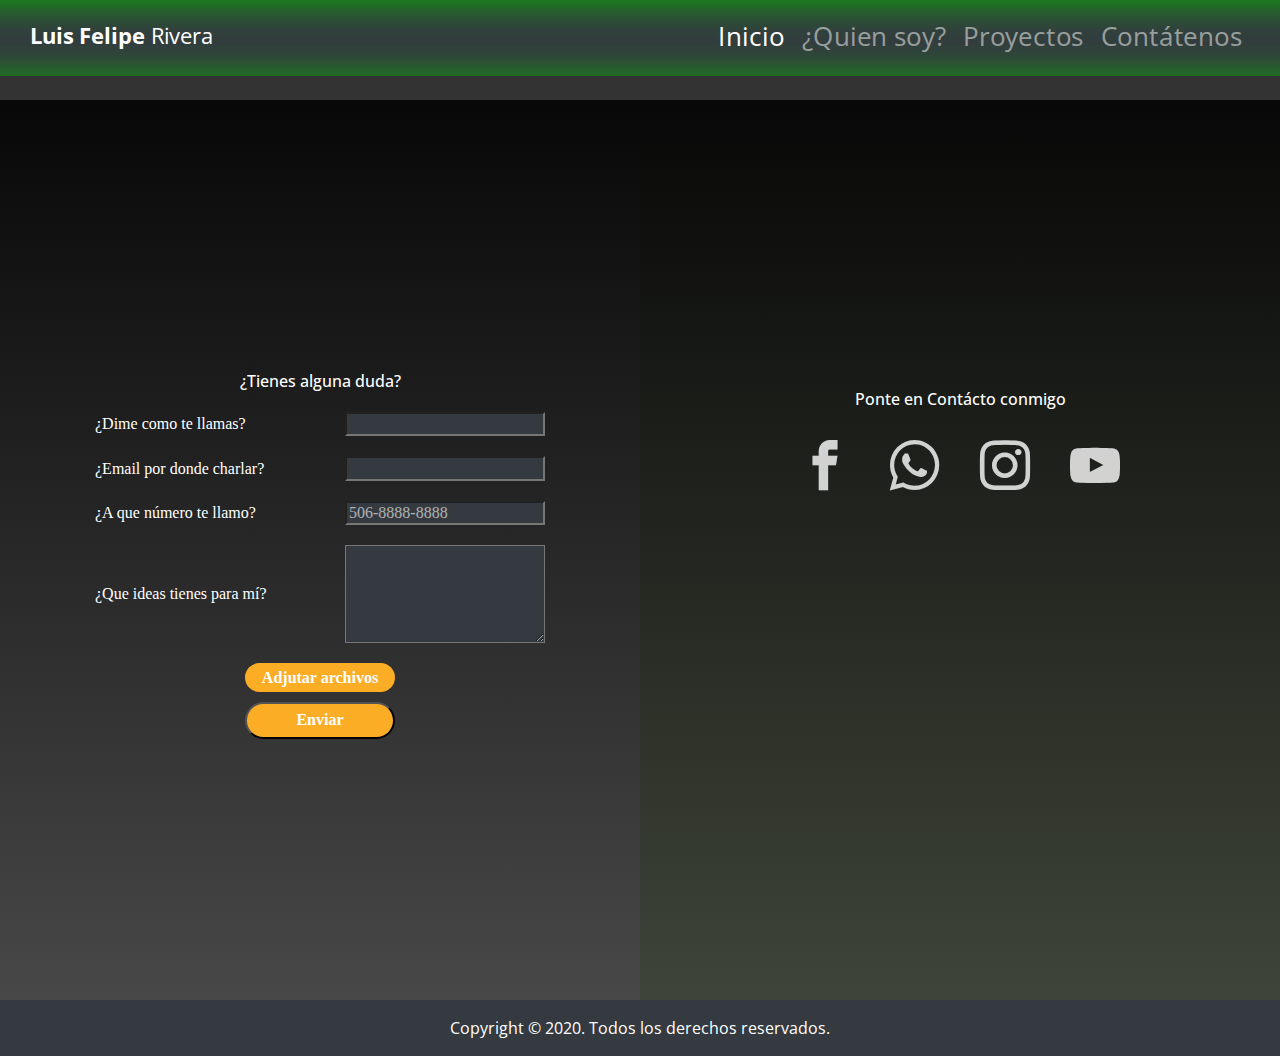
==== Proyecto web/html/contactenos.html @ fc5ce4c3 "commit despues de reset hard por archivos de video agregados - actualizacion de codigo hasta actuali" ====
<!Doctype html>
<html lang="es">

<head>
  <!-- Required meta tags -->
  <meta charset="utf-8">
  <meta name="viewport" content="width=device-width, initial-scale=1, shrink-to-fit=no">
  <link rel="shortcut icon" type="image/x-icon" href="../images/favicon.ico">
  <!-- FUENTES DE GOOGLE FONT -->
  <link href="https://fonts.googleapis.com/css?family=Open+Sans:400,400i,700,700i" rel="stylesheet">
  <!-- ARCHIVOS CSS BOOTSTRAP 4 -->
  <link type="text/css" rel="stylesheet" href="../css/bootstrap.css">

  <!-- ARCHIVOS CSS PERSONALIZADOS -->
  <link type="text/css" rel="stylesheet" href="../css/estilos.css">
  <link type="text/css" rel="stylesheet" href="../css/animate.css">

  <!-- revisar -->
  <link href="https://fonts.googleapis.com/css?family=Source+Sans+Pro:400,700" rel="stylesheet">
  <link href="https://fonts.googleapis.com/css?family=Open+Sans:400,400i,700,700i" rel="stylesheet">
 


  <meta content="IE=edge" http-equiv="X-UA-Compatible">
  <link href="../css/normalize.css" rel="stylesheet" type="text/css">
  <link href="../css/contactanos.css" rel="stylesheet" type="text/css">
  <link rel="stylesheet" href="../css/ico/style.css">
  <!-- revisar -->



  <title>Blog personal de Felipe Rivera</title>



</head>

<body>

  <!-- SECCION NAVEGACIÓN-->
  <nav  id="menu" class="navbar navbar-dark bg-dark navbar-expand-md fixed-top">
    <div class="container">
      <a href="../index.html" class="navbar-brand">
        <strong>Luis Felipe </strong>Rivera
      </a>

      <button type="button" class="navbar-toggler" data-toggle="collapse" data-target="#menu-principal"
        aria-controls="menu-principal" aria-expanded="false" aria-label="Desplegar menú de navegación">
        <span class="navbar-toggler-icon"></span>
      </button>

      <div class="collapse navbar-collapse" id="menu-principal">
        <ul class="navbar-nav ml-auto">
          <li class="nav-item"><a href="../index.html" class="nav-link active">Inicio</a></li>
          <li class="nav-item"><a href="quiensoy.html" class="nav-link">¿Quien soy?</a></li>
          <li class="nav-item"><a href="proyectos.html" class="nav-link">Proyectos</a></li>
          <li class="nav-item"><a href="contactenos.html" class="nav-link">Contátenos</a></li>
        </ul>
      </div>
    </div>
  </nav>


<div class="clearFix"></div>

  <section class="xop-container">
    <div class="xop-left">
      <article>
        <h1>¿Tienes alguna duda?</h1>

        <form action="" id="formContacto">
          <div>
            <label for="">¿Dime como te llamas?</label>
            <input type="text" name="" id="">

          </div>

          <div>
            <label for="mail">¿Email por donde charlar?</label>
            <input type="email" name="mail" id="mail">
          </div>

          <div>
            <label for="tel">¿A que número te llamo?</label>
            <input type="tel" id="phone" name="phone" placeholder="506-8888-8888" pattern="[0-9]{3}-[0-9]{4}-[0-9]{4}"
              required>

          </div>

          <div>
            <label for="">¿Que ideas tienes para mí?</label>
            <textarea name="" id="" cols="30" rows="5"></textarea>

          </div>

          <div>
            <input class="inputfile xop-button" type="file" id="file">
            <label for="file">Adjutar archivos</label>
          </div>

          <input class="xop-button" type="submit" name="btnFormContacto" id="btnFormContacto" value="Enviar">
        </form>

      </article>
    </div>
    <div class="xop-right">
      <article>
        <h1>Ponte en Contácto conmigo</h1>

        <div id="socialIconGroup">
          <div>
            <!-- <a href="##"> -->
            <i class="icon-facebook"></i>
            <!-- </a> -->

          </div>
          <div>
            <i class="icon-whatsapp"></i>

          </div>
          <div>
            <i class="icon-instagram"></i>

          </div>
          <div>
            <i class="icon-youtube"></i>

          </div>
        </div>
        <!-- <a class="xop-button">Explore</a> -->
      </article>

      <article id="ubicacion">
        <iframe
          src="https://www.google.com/maps/embed?pb=!1m18!1m12!1m3!1d7860.615528368769!2d-83.99261812558733!3d9.908305090490378!2m3!1f0!2f0!3f0!3m2!1i1024!2i768!4f13.1!3m3!1m2!1s0x8fa0e110d8b75f23%3A0x2ad7053664ac63e!2sCartago%20Province%2C%20Tres%20Rios!5e0!3m2!1sen!2scr!4v1586363969389!5m2!1sen!2scr"
          frameborder="0" style="border:0;" allowfullscreen="" aria-hidden="false" tabindex="0"></iframe>
      </article>
    </div>
  </section>



  <!-- SECCION PIE DE PÁGINA -->
  <footer class="pie-de-pagina text-center bg-dark text-white">
    <div class="container">
      <p class="m-0 py-3">Copyright © 2020. Todos los derechos reservados. </p>
    </div>
  </footer>







  <!-- ARCHIVOS BOOTSTRAP JAVASCRIPT -->
  <script src="../js/jquery-3.3.1.min.js"></script>
  <script src="../js/popper.min.js"></script>
  <script src="../js/bootstrap.min.js"></script>

  <!-- animaciones y waypoints  -->
  <script src="../js/animations.js"></script>
  <script src="../js/jquery.waypoints.js"></script>
</body>

</html>
---- Proyecto web/css/estilos.css ----
@charset "UTF-8";

/*----------------------------------------
SOBREESCRIBIENDO  LOS ESTILOS DE BOOTSTRAP
------------------------------------------*/
.bg-primary {
  background-color: #ff401c !important;
}

.text-primary {
  color: #ff401c !important;
}

.btn-primary {
  background-color: #ff401c !important;
  border-color: #b51d00 !important;
}

.btn-primary:hover,
.btn-primary:focus {
  background-color: #e82500 !important;
}

.btn-primary:active {
  background-color: #b51d00 !important;
  border-color: #821500 !important;
}

.btn-primary:focus {
  -webkit-box-shadow: 0 0 0 0.2rem rgba(255, 64, 28, 0.5) !important;
  box-shadow: 0 0 0 0.2rem rgba(255, 64, 28, 0.5) !important;
}

/*--------------------------
ESTILOS DEL DISEÑO
---------------------------*/
html {
  font-size: 13px;
}

body {
  color: #44484a;
  font-family: 'Open Sans', sans-serif;
}

.card:hover {
  -webkit-box-shadow: 0 0 10px #0c0c0c3b;
  box-shadow: 0 0 10px #0c0c0c3b;
}

/*------------------------
SHOW DE LOS MEDIAS QUERIES
------------------------*/
@media (min-width: 768px) {
  html {
    font-size: 16px;
  }
}

/*# sourceMappingURL=estilos.css.map */

/* **************************CODIGO PROPIO******************************* */

.clearFix {
  float: none;
  clear: both;

}

/* Quien Soy */
.quien-soy {}

/* Posicion de Caja de Quien soy */
.margTop {
  margin-top: 150px;
}

/* Fin Quienes Soy */

/* CARRUSEL*/

.content-all {

  width: 220px;
  margin: 450px auto 20px auto;
  perspective: 1000px;
  position: relative;
  margin-top: 75px;
}

.content-carrousel {
  width: 100%;
  position: absolute;
  animation: rotar 25s infinite linear;
  transform-style: preserve-3d;
}

.content-carrousel:hover {
  /* animation-play-state: paused; */
  cursor: pointer;
  box-shadow: 0px 0px 0px #06b800;
  ;

}


.content-carrousel figure {
  width: 100%;
  height: 128px;
  overflow: hidden;
  position: absolute;

  box-shadow: 0px 0px 20px 8px gray;
  transition: all 300ms;
}

.content-carrousel figure:hover {
  box-shadow: 0px 0px 0px #06b800;
  ;
  transition: all 1000ms;
}



.content-carrousel img {
  width: 100%;
}


.content-carrousel figure:nth-child(1) {
  transform: rotateY(0deg) translateZ(300px);
}

.content-carrousel figure:nth-child(2) {
  transform: rotateY(40deg) translateZ(300px);
}

.content-carrousel figure:nth-child(3) {
  transform: rotateY(80deg) translateZ(300px);
}

.content-carrousel figure:nth-child(4) {
  transform: rotateY(120deg) translateZ(300px);
}

.content-carrousel figure:nth-child(5) {
  transform: rotateY(160deg) translateZ(300px);
}

.content-carrousel figure:nth-child(6) {
  transform: rotateY(200deg) translateZ(300px);
}

.content-carrousel figure:nth-child(7) {
  transform: rotateY(240deg) translateZ(300px);
}

.content-carrousel figure:nth-child(8) {
  transform: rotateY(280deg) translateZ(300px);
}

.content-carrousel figure:nth-child(9) {
  transform: rotateY(320deg) translateZ(300px);
}

.content-carrousel figure:nth-child(10) {
  transform: rotateY(360deg) translateZ(300px);
}

@keyframes rotar {
  from {
    transform: rotateY(0deg);
  }

  to {
    transform: rotateY(-360deg);

  }
}


/* FIN CARRUSEL*/

/* codigo */


/* posicion de titulo de la seccion de quien soy */
#tituloPrincipal {
  margin-top: -25px;
}

/* Fin codigo */

/* posicion de imagen de la seccion de quien soy */
#dev-img-index {
  margin-top: -100px;
}


/* FIN - CARRUSEL*/

/* Proyectos   */

/* ancho para cada proyecto y opacidad 0 para que js lo cambie a 1 cuando se muestre la animacion */
.boxProyect {

  width: 20%;
  margin: 15px auto;

  opacity: 0;

}

/*Fin proyectos */


/* Menu */
#menu {
  transition: all 0.39s linear !important;
}

#menu:hover {
  /* transform: scale(1.5) !important; */

  transform: scale(1.1) !important;
  font-size: 24px;
  padding-top: 10px;
  padding-bottom: 10px;
  /* margin: 0px auto; */


  -moz-box-shadow: inset 3px 4px 37px #06b800;
  -webkit-box-shadow: inset 3px 4px 37px #06b800;
  box-shadow: inset 3px 4px 37px #06b800;

}

/* Fin menu */


/* estilos color */
.bg-main {
  /* background-color: dodgerblue; */
  background-color: rgb(78, 78, 78);
  box-shadow: inset 3px 4px 37px #bebebe;
}

/* botones */
.btn-main {
  background-color: #44484a;
  border-color: darken(#44484a, 20%) !important;
}

.btn-main:hover,
.btn-main:focus {
  background-color: darken(#949494, 10%) !important;
}

.btn-main:active {
  background-color: darken(#44484a, 20%) !important;
  border-color: darken(#44484a, 30%) !important;
}

.btn-main:focus {
  box-shadow: 0 0 0 0.2rem rgba(#44484a, .5) !important;
}

a.btn-main {
  color: white !important;
  display: inline-block;
  font-weight: 400;
  text-align: center;
  white-space: nowrap;
  vertical-align: middle;
  -webkit-user-select: none;
  -moz-user-select: none;
  -ms-user-select: none;
  user-select: none;
  border: 1px solid transparent;
  padding: .375rem .75rem;
  font-size: 1rem;
  line-height: 1.5;
  border-radius: .25rem;
  transition: color .35s ease-in-out, background-color .15s ease-in-out, border-color .15s ease-in-out, box-shadow .15s ease-in-out
}

a.btn-main:hover {
  transform: scale(1.1);
  transition: all 0.3s linear;
  text-decoration: none;
  box-shadow: inset 0px 0px 10px #06b800;


}

/* Fin botones */

/* estilos color */
---- Proyecto web/css/contactanos.css ----
html, body, section {
    height: 100%;
}
/* codigo prop  */
body {
    color: #fff;
    text-align: center;
    background-color: rgba(0, 0, 0, 0.8);

}

.xop-container {
    margin-top: 100px;
    display: flex;
}

.xop-container article{
    
    align-items: flex-start;
}

/* con codigo propio - correccion*/
.xop-container div, #formContacto {
    display: flex;
    flex-direction: column;
    justify-content: center;


    align-items: center;
}

/* codigo priopop */
#formContacto div{
    display: flex;
    flex-direction: row;
}

.xop-left {
    background: linear-gradient(rgba(0,0,0,0.85), rgba(255,255,255,0.10)),
        url(../images/city.jpg);
    background-size: cover;
    background-position: center;
    flex: 1;
    padding: 1rem;
    transition: all .2s ease-in-out;
}

.xop-right {
    background: linear-gradient(rgba(0,0,0,0.85), rgba(164,222,102, 0.10)),
        url(../images/country.jpg);
        background-size: cover;
        background-position: center;
    flex: 1;
    padding: 1rem;
    transition: all .2s ease-in-out;
}

/* codigo propio */
.xop-left:hover, .xop-right:hover {
    transform: scale(0.95);
    /* 30 144 255 */
    /* box-shadow: 0px 0px 80px dodgerblue; */
    /* box-shadow: 0px 0px 80px rgba(3, 4, 55); shadow*/
    box-shadow: 3px 4px 37px #06b800;
}

.xop-left h1 { 
    font-family:'open sans', 'sans-serif', cursive;
    font-size: 16px;
}

.xop-right h1 {
    font-family: 'open sans', 'sans-serif', cursive;
    font-size: 16px;
}

.xop-button {
    border-radius: 30px;
    color: #fff;
    background-color: #fcad26;
    padding: 1.5%;
    margin: 0 2%;
    text-align: center;
    text-decoration: none;
    font-weight: bold;
    display: inline-block;
    font-size: 16px;
    cursor: pointer;
    transition: all 0.3s;
    width: 150px;
}

.xop-button:hover {
    background: #fcc567;
    color: #fff;
}


/* CODIGO PROPIO */


#formContacto label, input, textarea{
    margin: 10px;
    font-family: 'Open-sans';
}

input, textarea, label{
    width: 350px;
    text-align: left;
    font-size: 16px;
}

input, textarea{
    width: 200px;
    text-align: left;
    margin-left: -110px;
    background-color: #343a40;
    color: white;
}

/* FIN CODIGO PROPIO */


#socialIconGroup{
    display: flex;
    justify-content: center;
    flex-direction: row;



}


#socialIconGroup  i{
    font-size: 50px;
    margin: 20px;
    color: rgba(255,255,255, 0.8);
    
    
    transition: all 0.3s linear;
    
    
}

#socialIconGroup i:hover{
    transform: scale(1.3);
    color: rgba(255,255,255, 1);
    border-radius: 400px;
    box-shadow: 0px 0px 30px dodgerblue;

    

}

#ubicacion iframe{
    margin-top: 25px;
    width: 190px;
    height: 180px;
    border-radius: 900px;
    /* box-shadow: 0px 0px 40px green; */

    transition: all 0.3s linear;
}

#ubicacion iframe:hover{
    transform: scale(1.2);
    box-shadow: 0px 0px 40px dodgerblue;
   
    
}

input[type="file"]{
    width: 0.1px;
    height: 0.1px;
    opacity: 0;
    overflow: hidden;
    position: absolute;
    z-index: -1;
}

.inputfile + label {

    border-radius: 30px;
    color: #fff;
    background-color: #fcad26;
    padding: 1.5%;
    margin: 0 2%;
    text-align: center;
    text-decoration: none;
    font-weight: bold;
    display: inline-block;
    font-size: 16px;
    cursor: pointer;
    width: 150px;

    transition: all 1.3s;
}

.inputfile:focus + label,
.inputfile + label:hover {
    background-color: #fdcf8a;


}

::placeholder{
    color: rgb(255, 255, 255);
    opacity: 0.6;
}

input:focus, textarea:focus{
    /* background-color: rgb(151, 203, 255); */
    background-color: #343a40;
    color: white;
    box-shadow: 0px 0px 40px dodgerblue;
    /* opacity: 0.4; */
}

/* FIN FORM */
---- Proyecto web/css/ico/style.css ----
@font-face {
  font-family: 'icomoon';
  src:  url('fonts/icomoon.eot?kddlhj');
  src:  url('fonts/icomoon.eot?kddlhj#iefix') format('embedded-opentype'),
    url('fonts/icomoon.ttf?kddlhj') format('truetype'),
    url('fonts/icomoon.woff?kddlhj') format('woff'),
    url('fonts/icomoon.svg?kddlhj#icomoon') format('svg');
  font-weight: normal;
  font-style: normal;
  font-display: block;
}

[class^="icon-"], [class*=" icon-"] {
  /* use !important to prevent issues with browser extensions that change fonts */
  font-family: 'icomoon' !important;
  speak: none;
  font-style: normal;
  font-weight: normal;
  font-variant: normal;
  text-transform: none;
  line-height: 1;

  /* Better Font Rendering =========== */
  -webkit-font-smoothing: antialiased;
  -moz-osx-font-smoothing: grayscale;
}

.icon-moneybag:before {
  content: "\eaeb";
}
.icon-dollar:before {
  content: "\eaec";
}
.icon-dollar1:before {
  content: "\eaed";
}
.icon-home:before {
  content: "\e900";
}
.icon-home2:before {
  content: "\e901";
}
.icon-home3:before {
  content: "\e902";
}
.icon-office:before {
  content: "\e903";
}
.icon-newspaper:before {
  content: "\e904";
}
.icon-pencil:before {
  content: "\e905";
}
.icon-pencil2:before {
  content: "\e906";
}
.icon-quill:before {
  content: "\e907";
}
.icon-pen:before {
  content: "\e908";
}
.icon-blog:before {
  content: "\e909";
}
.icon-eyedropper:before {
  content: "\e90a";
}
.icon-droplet:before {
  content: "\e90b";
}
.icon-paint-format:before {
  content: "\e90c";
}
.icon-image:before {
  content: "\e90d";
}
.icon-images:before {
  content: "\e90e";
}
.icon-camera:before {
  content: "\e90f";
}
.icon-headphones:before {
  content: "\e910";
}
.icon-music:before {
  content: "\e911";
}
.icon-play:before {
  content: "\e912";
}
.icon-film:before {
  content: "\e913";
}
.icon-video-camera:before {
  content: "\e914";
}
.icon-dice:before {
  content: "\e915";
}
.icon-pacman:before {
  content: "\e916";
}
.icon-spades:before {
  content: "\e917";
}
.icon-clubs:before {
  content: "\e918";
}
.icon-diamonds:before {
  content: "\e919";
}
.icon-bullhorn:before {
  content: "\e91a";
}
.icon-connection:before {
  content: "\e91b";
}
.icon-podcast:before {
  content: "\e91c";
}
.icon-feed:before {
  content: "\e91d";
}
.icon-mic:before {
  content: "\e91e";
}
.icon-book:before {
  content: "\e91f";
}
.icon-books:before {
  content: "\e920";
}
.icon-library:before {
  content: "\e921";
}
.icon-file-text:before {
  content: "\e922";
}
.icon-profile:before {
  content: "\e923";
}
.icon-file-empty:before {
  content: "\e924";
}
.icon-files-empty:before {
  content: "\e925";
}
.icon-file-text2:before {
  content: "\e926";
}
.icon-file-picture:before {
  content: "\e927";
}
.icon-file-music:before {
  content: "\e928";
}
.icon-file-play:before {
  content: "\e929";
}
.icon-file-video:before {
  content: "\e92a";
}
.icon-file-zip:before {
  content: "\e92b";
}
.icon-copy:before {
  content: "\e92c";
}
.icon-paste:before {
  content: "\e92d";
}
.icon-stack:before {
  content: "\e92e";
}
.icon-folder:before {
  content: "\e92f";
}
.icon-folder-open:before {
  content: "\e930";
}
.icon-folder-plus:before {
  content: "\e931";
}
.icon-folder-minus:before {
  content: "\e932";
}
.icon-folder-download:before {
  content: "\e933";
}
.icon-folder-upload:before {
  content: "\e934";
}
.icon-price-tag:before {
  content: "\e935";
}
.icon-price-tags:before {
  content: "\e936";
}
.icon-barcode:before {
  content: "\e937";
}
.icon-qrcode:before {
  content: "\e938";
}
.icon-ticket:before {
  content: "\e939";
}
.icon-cart:before {
  content: "\e93a";
}
.icon-coin-dollar:before {
  content: "\e93b";
}
.icon-coin-euro:before {
  content: "\e93c";
}
.icon-coin-pound:before {
  content: "\e93d";
}
.icon-coin-yen:before {
  content: "\e93e";
}
.icon-credit-card:before {
  content: "\e93f";
}
.icon-calculator:before {
  content: "\e940";
}
.icon-lifebuoy:before {
  content: "\e941";
}
.icon-phone:before {
  content: "\e942";
}
.icon-phone-hang-up:before {
  content: "\e943";
}
.icon-address-book:before {
  content: "\e944";
}
.icon-envelop:before {
  content: "\e945";
}
.icon-pushpin:before {
  content: "\e946";
}
.icon-location:before {
  content: "\e947";
}
.icon-location2:before {
  content: "\e948";
}
.icon-compass:before {
  content: "\e949";
}
.icon-compass2:before {
  content: "\e94a";
}
.icon-map:before {
  content: "\e94b";
}
.icon-map2:before {
  content: "\e94c";
}
.icon-history:before {
  content: "\e94d";
}
.icon-clock:before {
  content: "\e94e";
}
.icon-clock2:before {
  content: "\e94f";
}
.icon-alarm:before {
  content: "\e950";
}
.icon-bell:before {
  content: "\e951";
}
.icon-stopwatch:before {
  content: "\e952";
}
.icon-calendar:before {
  content: "\e953";
}
.icon-printer:before {
  content: "\e954";
}
.icon-keyboard:before {
  content: "\e955";
}
.icon-display:before {
  content: "\e956";
}
.icon-laptop:before {
  content: "\e957";
}
.icon-mobile:before {
  content: "\e958";
}
.icon-mobile2:before {
  content: "\e959";
}
.icon-tablet:before {
  content: "\e95a";
}
.icon-tv:before {
  content: "\e95b";
}
.icon-drawer:before {
  content: "\e95c";
}
.icon-drawer2:before {
  content: "\e95d";
}
.icon-box-add:before {
  content: "\e95e";
}
.icon-box-remove:before {
  content: "\e95f";
}
.icon-download:before {
  content: "\e960";
}
.icon-upload:before {
  content: "\e961";
}
.icon-floppy-disk:before {
  content: "\e962";
}
.icon-drive:before {
  content: "\e963";
}
.icon-database:before {
  content: "\e964";
}
.icon-undo:before {
  content: "\e965";
}
.icon-redo:before {
  content: "\e966";
}
.icon-undo2:before {
  content: "\e967";
}
.icon-redo2:before {
  content: "\e968";
}
.icon-forward:before {
  content: "\e969";
}
.icon-reply:before {
  content: "\e96a";
}
.icon-bubble:before {
  content: "\e96b";
}
.icon-bubbles:before {
  content: "\e96c";
}
.icon-bubbles2:before {
  content: "\e96d";
}
.icon-bubble2:before {
  content: "\e96e";
}
.icon-bubbles3:before {
  content: "\e96f";
}
.icon-bubbles4:before {
  content: "\e970";
}
.icon-user:before {
  content: "\e971";
}
.icon-users:before {
  content: "\e972";
}
.icon-user-plus:before {
  content: "\e973";
}
.icon-user-minus:before {
  content: "\e974";
}
.icon-user-check:before {
  content: "\e975";
}
.icon-user-tie:before {
  content: "\e976";
}
.icon-quotes-left:before {
  content: "\e977";
}
.icon-quotes-right:before {
  content: "\e978";
}
.icon-hour-glass:before {
  content: "\e979";
}
.icon-spinner:before {
  content: "\e97a";
}
.icon-spinner2:before {
  content: "\e97b";
}
.icon-spinner3:before {
  content: "\e97c";
}
.icon-spinner4:before {
  content: "\e97d";
}
.icon-spinner5:before {
  content: "\e97e";
}
.icon-spinner6:before {
  content: "\e97f";
}
.icon-spinner7:before {
  content: "\e980";
}
.icon-spinner8:before {
  content: "\e981";
}
.icon-spinner9:before {
  content: "\e982";
}
.icon-spinner10:before {
  content: "\e983";
}
.icon-spinner11:before {
  content: "\e984";
}
.icon-binoculars:before {
  content: "\e985";
}
.icon-search:before {
  content: "\e986";
}
.icon-zoom-in:before {
  content: "\e987";
}
.icon-zoom-out:before {
  content: "\e988";
}
.icon-enlarge:before {
  content: "\e989";
}
.icon-shrink:before {
  content: "\e98a";
}
.icon-enlarge2:before {
  content: "\e98b";
}
.icon-shrink2:before {
  content: "\e98c";
}
.icon-key:before {
  content: "\e98d";
}
.icon-key2:before {
  content: "\e98e";
}
.icon-lock:before {
  content: "\e98f";
}
.icon-unlocked:before {
  content: "\e990";
}
.icon-wrench:before {
  content: "\e991";
}
.icon-equalizer:before {
  content: "\e992";
}
.icon-equalizer2:before {
  content: "\e993";
}
.icon-cog:before {
  content: "\e994";
}
.icon-cogs:before {
  content: "\e995";
}
.icon-hammer:before {
  content: "\e996";
}
.icon-magic-wand:before {
  content: "\e997";
}
.icon-aid-kit:before {
  content: "\e998";
}
.icon-bug:before {
  content: "\e999";
}
.icon-pie-chart:before {
  content: "\e99a";
}
.icon-stats-dots:before {
  content: "\e99b";
}
.icon-stats-bars:before {
  content: "\e99c";
}
.icon-stats-bars2:before {
  content: "\e99d";
}
.icon-trophy:before {
  content: "\e99e";
}
.icon-gift:before {
  content: "\e99f";
}
.icon-glass:before {
  content: "\e9a0";
}
.icon-glass2:before {
  content: "\e9a1";
}
.icon-mug:before {
  content: "\e9a2";
}
.icon-spoon-knife:before {
  content: "\e9a3";
}
.icon-leaf:before {
  content: "\e9a4";
}
.icon-rocket:before {
  content: "\e9a5";
}
.icon-meter:before {
  content: "\e9a6";
}
.icon-meter2:before {
  content: "\e9a7";
}
.icon-hammer2:before {
  content: "\e9a8";
}
.icon-fire:before {
  content: "\e9a9";
}
.icon-lab:before {
  content: "\e9aa";
}
.icon-magnet:before {
  content: "\e9ab";
}
.icon-bin:before {
  content: "\e9ac";
}
.icon-bin2:before {
  content: "\e9ad";
}
.icon-briefcase:before {
  content: "\e9ae";
}
.icon-airplane:before {
  content: "\e9af";
}
.icon-truck:before {
  content: "\e9b0";
}
.icon-road:before {
  content: "\e9b1";
}
.icon-accessibility:before {
  content: "\e9b2";
}
.icon-target:before {
  content: "\e9b3";
}
.icon-shield:before {
  content: "\e9b4";
}
.icon-power:before {
  content: "\e9b5";
}
.icon-switch:before {
  content: "\e9b6";
}
.icon-power-cord:before {
  content: "\e9b7";
}
.icon-clipboard:before {
  content: "\e9b8";
}
.icon-list-numbered:before {
  content: "\e9b9";
}
.icon-list:before {
  content: "\e9ba";
}
.icon-list2:before {
  content: "\e9bb";
}
.icon-tree:before {
  content: "\e9bc";
}
.icon-menu:before {
  content: "\e9bd";
}
.icon-menu2:before {
  content: "\e9be";
}
.icon-menu3:before {
  content: "\e9bf";
}
.icon-menu4:before {
  content: "\e9c0";
}
.icon-cloud:before {
  content: "\e9c1";
}
.icon-cloud-download:before {
  content: "\e9c2";
}
.icon-cloud-upload:before {
  content: "\e9c3";
}
.icon-cloud-check:before {
  content: "\e9c4";
}
.icon-download2:before {
  content: "\e9c5";
}
.icon-upload2:before {
  content: "\e9c6";
}
.icon-download3:before {
  content: "\e9c7";
}
.icon-upload3:before {
  content: "\e9c8";
}
.icon-sphere:before {
  content: "\e9c9";
}
.icon-earth:before {
  content: "\e9ca";
}
.icon-link:before {
  content: "\e9cb";
}
.icon-flag:before {
  content: "\e9cc";
}
.icon-attachment:before {
  content: "\e9cd";
}
.icon-eye:before {
  content: "\e9ce";
}
.icon-eye-plus:before {
  content: "\e9cf";
}
.icon-eye-minus:before {
  content: "\e9d0";
}
.icon-eye-blocked:before {
  content: "\e9d1";
}
.icon-bookmark:before {
  content: "\e9d2";
}
.icon-bookmarks:before {
  content: "\e9d3";
}
.icon-sun:before {
  content: "\e9d4";
}
.icon-contrast:before {
  content: "\e9d5";
}
.icon-brightness-contrast:before {
  content: "\e9d6";
}
.icon-star-empty:before {
  content: "\e9d7";
}
.icon-star-half:before {
  content: "\e9d8";
}
.icon-star-full:before {
  content: "\e9d9";
}
.icon-heart:before {
  content: "\e9da";
}
.icon-heart-broken:before {
  content: "\e9db";
}
.icon-man:before {
  content: "\e9dc";
}
.icon-woman:before {
  content: "\e9dd";
}
.icon-man-woman:before {
  content: "\e9de";
}
.icon-happy:before {
  content: "\e9df";
}
.icon-happy2:before {
  content: "\e9e0";
}
.icon-smile:before {
  content: "\e9e1";
}
.icon-smile2:before {
  content: "\e9e2";
}
.icon-tongue:before {
  content: "\e9e3";
}
.icon-tongue2:before {
  content: "\e9e4";
}
.icon-sad:before {
  content: "\e9e5";
}
.icon-sad2:before {
  content: "\e9e6";
}
.icon-wink:before {
  content: "\e9e7";
}
.icon-wink2:before {
  content: "\e9e8";
}
.icon-grin:before {
  content: "\e9e9";
}
.icon-grin2:before {
  content: "\e9ea";
}
.icon-cool:before {
  content: "\e9eb";
}
.icon-cool2:before {
  content: "\e9ec";
}
.icon-angry:before {
  content: "\e9ed";
}
.icon-angry2:before {
  content: "\e9ee";
}
.icon-evil:before {
  content: "\e9ef";
}
.icon-evil2:before {
  content: "\e9f0";
}
.icon-shocked:before {
  content: "\e9f1";
}
.icon-shocked2:before {
  content: "\e9f2";
}
.icon-baffled:before {
  content: "\e9f3";
}
.icon-baffled2:before {
  content: "\e9f4";
}
.icon-confused:before {
  content: "\e9f5";
}
.icon-confused2:before {
  content: "\e9f6";
}
.icon-neutral:before {
  content: "\e9f7";
}
.icon-neutral2:before {
  content: "\e9f8";
}
.icon-hipster:before {
  content: "\e9f9";
}
.icon-hipster2:before {
  content: "\e9fa";
}
.icon-wondering:before {
  content: "\e9fb";
}
.icon-wondering2:before {
  content: "\e9fc";
}
.icon-sleepy:before {
  content: "\e9fd";
}
.icon-sleepy2:before {
  content: "\e9fe";
}
.icon-frustrated:before {
  content: "\e9ff";
}
.icon-frustrated2:before {
  content: "\ea00";
}
.icon-crying:before {
  content: "\ea01";
}
.icon-crying2:before {
  content: "\ea02";
}
.icon-point-up:before {
  content: "\ea03";
}
.icon-point-right:before {
  content: "\ea04";
}
.icon-point-down:before {
  content: "\ea05";
}
.icon-point-left:before {
  content: "\ea06";
}
.icon-warning:before {
  content: "\ea07";
}
.icon-notification:before {
  content: "\ea08";
}
.icon-question:before {
  content: "\ea09";
}
.icon-plus:before {
  content: "\ea0a";
}
.icon-minus:before {
  content: "\ea0b";
}
.icon-info:before {
  content: "\ea0c";
}
.icon-cancel-circle:before {
  content: "\ea0d";
}
.icon-blocked:before {
  content: "\ea0e";
}
.icon-cross:before {
  content: "\ea0f";
}
.icon-checkmark:before {
  content: "\ea10";
}
.icon-checkmark2:before {
  content: "\ea11";
}
.icon-spell-check:before {
  content: "\ea12";
}
.icon-enter:before {
  content: "\ea13";
}
.icon-exit:before {
  content: "\ea14";
}
.icon-play2:before {
  content: "\ea15";
}
.icon-pause:before {
  content: "\ea16";
}
.icon-stop:before {
  content: "\ea17";
}
.icon-previous:before {
  content: "\ea18";
}
.icon-next:before {
  content: "\ea19";
}
.icon-backward:before {
  content: "\ea1a";
}
.icon-forward2:before {
  content: "\ea1b";
}
.icon-play3:before {
  content: "\ea1c";
}
.icon-pause2:before {
  content: "\ea1d";
}
.icon-stop2:before {
  content: "\ea1e";
}
.icon-backward2:before {
  content: "\ea1f";
}
.icon-forward3:before {
  content: "\ea20";
}
.icon-first:before {
  content: "\ea21";
}
.icon-last:before {
  content: "\ea22";
}
.icon-previous2:before {
  content: "\ea23";
}
.icon-next2:before {
  content: "\ea24";
}
.icon-eject:before {
  content: "\ea25";
}
.icon-volume-high:before {
  content: "\ea26";
}
.icon-volume-medium:before {
  content: "\ea27";
}
.icon-volume-low:before {
  content: "\ea28";
}
.icon-volume-mute:before {
  content: "\ea29";
}
.icon-volume-mute2:before {
  content: "\ea2a";
}
.icon-volume-increase:before {
  content: "\ea2b";
}
.icon-volume-decrease:before {
  content: "\ea2c";
}
.icon-loop:before {
  content: "\ea2d";
}
.icon-loop2:before {
  content: "\ea2e";
}
.icon-infinite:before {
  content: "\ea2f";
}
.icon-shuffle:before {
  content: "\ea30";
}
.icon-arrow-up-left:before {
  content: "\ea31";
}
.icon-arrow-up:before {
  content: "\ea32";
}
.icon-arrow-up-right:before {
  content: "\ea33";
}
.icon-arrow-right:before {
  content: "\ea34";
}
.icon-arrow-down-right:before {
  content: "\ea35";
}
.icon-arrow-down:before {
  content: "\ea36";
}
.icon-arrow-down-left:before {
  content: "\ea37";
}
.icon-arrow-left:before {
  content: "\ea38";
}
.icon-arrow-up-left2:before {
  content: "\ea39";
}
.icon-arrow-up2:before {
  content: "\ea3a";
}
.icon-arrow-up-right2:before {
  content: "\ea3b";
}
.icon-arrow-right2:before {
  content: "\ea3c";
}
.icon-arrow-down-right2:before {
  content: "\ea3d";
}
.icon-arrow-down2:before {
  content: "\ea3e";
}
.icon-arrow-down-left2:before {
  content: "\ea3f";
}
.icon-arrow-left2:before {
  content: "\ea40";
}
.icon-circle-up:before {
  content: "\ea41";
}
.icon-circle-right:before {
  content: "\ea42";
}
.icon-circle-down:before {
  content: "\ea43";
}
.icon-circle-left:before {
  content: "\ea44";
}
.icon-tab:before {
  content: "\ea45";
}
.icon-move-up:before {
  content: "\ea46";
}
.icon-move-down:before {
  content: "\ea47";
}
.icon-sort-alpha-asc:before {
  content: "\ea48";
}
.icon-sort-alpha-desc:before {
  content: "\ea49";
}
.icon-sort-numeric-asc:before {
  content: "\ea4a";
}
.icon-sort-numberic-desc:before {
  content: "\ea4b";
}
.icon-sort-amount-asc:before {
  content: "\ea4c";
}
.icon-sort-amount-desc:before {
  content: "\ea4d";
}
.icon-command:before {
  content: "\ea4e";
}
.icon-shift:before {
  content: "\ea4f";
}
.icon-ctrl:before {
  content: "\ea50";
}
.icon-opt:before {
  content: "\ea51";
}
.icon-checkbox-checked:before {
  content: "\ea52";
}
.icon-checkbox-unchecked:before {
  content: "\ea53";
}
.icon-radio-checked:before {
  content: "\ea54";
}
.icon-radio-checked2:before {
  content: "\ea55";
}
.icon-radio-unchecked:before {
  content: "\ea56";
}
.icon-crop:before {
  content: "\ea57";
}
.icon-make-group:before {
  content: "\ea58";
}
.icon-ungroup:before {
  content: "\ea59";
}
.icon-scissors:before {
  content: "\ea5a";
}
.icon-filter:before {
  content: "\ea5b";
}
.icon-font:before {
  content: "\ea5c";
}
.icon-ligature:before {
  content: "\ea5d";
}
.icon-ligature2:before {
  content: "\ea5e";
}
.icon-text-height:before {
  content: "\ea5f";
}
.icon-text-width:before {
  content: "\ea60";
}
.icon-font-size:before {
  content: "\ea61";
}
.icon-bold:before {
  content: "\ea62";
}
.icon-underline:before {
  content: "\ea63";
}
.icon-italic:before {
  content: "\ea64";
}
.icon-strikethrough:before {
  content: "\ea65";
}
.icon-omega:before {
  content: "\ea66";
}
.icon-sigma:before {
  content: "\ea67";
}
.icon-page-break:before {
  content: "\ea68";
}
.icon-superscript:before {
  content: "\ea69";
}
.icon-subscript:before {
  content: "\ea6a";
}
.icon-superscript2:before {
  content: "\ea6b";
}
.icon-subscript2:before {
  content: "\ea6c";
}
.icon-text-color:before {
  content: "\ea6d";
}
.icon-pagebreak:before {
  content: "\ea6e";
}
.icon-clear-formatting:before {
  content: "\ea6f";
}
.icon-table:before {
  content: "\ea70";
}
.icon-table2:before {
  content: "\ea71";
}
.icon-insert-template:before {
  content: "\ea72";
}
.icon-pilcrow:before {
  content: "\ea73";
}
.icon-ltr:before {
  content: "\ea74";
}
.icon-rtl:before {
  content: "\ea75";
}
.icon-section:before {
  content: "\ea76";
}
.icon-paragraph-left:before {
  content: "\ea77";
}
.icon-paragraph-center:before {
  content: "\ea78";
}
.icon-paragraph-right:before {
  content: "\ea79";
}
.icon-paragraph-justify:before {
  content: "\ea7a";
}
.icon-indent-increase:before {
  content: "\ea7b";
}
.icon-indent-decrease:before {
  content: "\ea7c";
}
.icon-share:before {
  content: "\ea7d";
}
.icon-new-tab:before {
  content: "\ea7e";
}
.icon-embed:before {
  content: "\ea7f";
}
.icon-embed2:before {
  content: "\ea80";
}
.icon-terminal:before {
  content: "\ea81";
}
.icon-share2:before {
  content: "\ea82";
}
.icon-mail:before {
  content: "\ea83";
}
.icon-mail2:before {
  content: "\ea84";
}
.icon-mail3:before {
  content: "\ea85";
}
.icon-mail4:before {
  content: "\ea86";
}
.icon-amazon:before {
  content: "\ea87";
}
.icon-google:before {
  content: "\ea88";
}
.icon-google2:before {
  content: "\ea89";
}
.icon-google3:before {
  content: "\ea8a";
}
.icon-google-plus:before {
  content: "\ea8b";
}
.icon-google-plus2:before {
  content: "\ea8c";
}
.icon-google-plus3:before {
  content: "\ea8d";
}
.icon-hangouts:before {
  content: "\ea8e";
}
.icon-google-drive:before {
  content: "\ea8f";
}
.icon-facebook:before {
  content: "\ea90";
}
.icon-facebook2:before {
  content: "\ea91";
}
.icon-instagram:before {
  content: "\ea92";
}
.icon-whatsapp:before {
  content: "\ea93";
}
.icon-spotify:before {
  content: "\ea94";
}
.icon-telegram:before {
  content: "\ea95";
}
.icon-twitter:before {
  content: "\ea96";
}
.icon-vine:before {
  content: "\ea97";
}
.icon-vk:before {
  content: "\ea98";
}
.icon-renren:before {
  content: "\ea99";
}
.icon-sina-weibo:before {
  content: "\ea9a";
}
.icon-rss:before {
  content: "\ea9b";
}
.icon-rss2:before {
  content: "\ea9c";
}
.icon-youtube:before {
  content: "\ea9d";
}
.icon-youtube2:before {
  content: "\ea9e";
}
.icon-twitch:before {
  content: "\ea9f";
}
.icon-vimeo:before {
  content: "\eaa0";
}
.icon-vimeo2:before {
  content: "\eaa1";
}
.icon-lanyrd:before {
  content: "\eaa2";
}
.icon-flickr:before {
  content: "\eaa3";
}
.icon-flickr2:before {
  content: "\eaa4";
}
.icon-flickr3:before {
  content: "\eaa5";
}
.icon-flickr4:before {
  content: "\eaa6";
}
.icon-dribbble:before {
  content: "\eaa7";
}
.icon-behance:before {
  content: "\eaa8";
}
.icon-behance2:before {
  content: "\eaa9";
}
.icon-deviantart:before {
  content: "\eaaa";
}
.icon-500px:before {
  content: "\eaab";
}
.icon-steam:before {
  content: "\eaac";
}
.icon-steam2:before {
  content: "\eaad";
}
.icon-dropbox:before {
  content: "\eaae";
}
.icon-onedrive:before {
  content: "\eaaf";
}
.icon-github:before {
  content: "\eab0";
}
.icon-npm:before {
  content: "\eab1";
}
.icon-basecamp:before {
  content: "\eab2";
}
.icon-trello:before {
  content: "\eab3";
}
.icon-wordpress:before {
  content: "\eab4";
}
.icon-joomla:before {
  content: "\eab5";
}
.icon-ello:before {
  content: "\eab6";
}
.icon-blogger:before {
  content: "\eab7";
}
.icon-blogger2:before {
  content: "\eab8";
}
.icon-tumblr:before {
  content: "\eab9";
}
.icon-tumblr2:before {
  content: "\eaba";
}
.icon-yahoo:before {
  content: "\eabb";
}
.icon-yahoo2:before {
  content: "\eabc";
}
.icon-tux:before {
  content: "\eabd";
}
.icon-appleinc:before {
  content: "\eabe";
}
.icon-finder:before {
  content: "\eabf";
}
.icon-android:before {
  content: "\eac0";
}
.icon-windows:before {
  content: "\eac1";
}
.icon-windows8:before {
  content: "\eac2";
}
.icon-soundcloud:before {
  content: "\eac3";
}
.icon-soundcloud2:before {
  content: "\eac4";
}
.icon-skype:before {
  content: "\eac5";
}
.icon-reddit:before {
  content: "\eac6";
}
.icon-hackernews:before {
  content: "\eac7";
}
.icon-wikipedia:before {
  content: "\eac8";
}
.icon-linkedin:before {
  content: "\eac9";
}
.icon-linkedin2:before {
  content: "\eaca";
}
.icon-lastfm:before {
  content: "\eacb";
}
.icon-lastfm2:before {
  content: "\eacc";
}
.icon-delicious:before {
  content: "\eacd";
}
.icon-stumbleupon:before {
  content: "\eace";
}
.icon-stumbleupon2:before {
  content: "\eacf";
}
.icon-stackoverflow:before {
  content: "\ead0";
}
.icon-pinterest:before {
  content: "\ead1";
}
.icon-pinterest2:before {
  content: "\ead2";
}
.icon-xing:before {
  content: "\ead3";
}
.icon-xing2:before {
  content: "\ead4";
}
.icon-flattr:before {
  content: "\ead5";
}
.icon-foursquare:before {
  content: "\ead6";
}
.icon-yelp:before {
  content: "\ead7";
}
.icon-paypal:before {
  content: "\ead8";
}
.icon-chrome:before {
  content: "\ead9";
}
.icon-firefox:before {
  content: "\eada";
}
.icon-IE:before {
  content: "\eadb";
}
.icon-edge:before {
  content: "\eadc";
}
.icon-safari:before {
  content: "\eadd";
}
.icon-opera:before {
  content: "\eade";
}
.icon-file-pdf:before {
  content: "\eadf";
}
.icon-file-openoffice:before {
  content: "\eae0";
}
.icon-file-word:before {
  content: "\eae1";
}
.icon-file-excel:before {
  content: "\eae2";
}
.icon-libreoffice:before {
  content: "\eae3";
}
.icon-html-five:before {
  content: "\eae4";
}
.icon-html-five2:before {
  content: "\eae5";
}
.icon-css3:before {
  content: "\eae6";
}
.icon-git:before {
  content: "\eae7";
}
.icon-codepen:before {
  content: "\eae8";
}
.icon-svg:before {
  content: "\eae9";
}
.icon-IcoMoon:before {
  content: "\eaea";
}
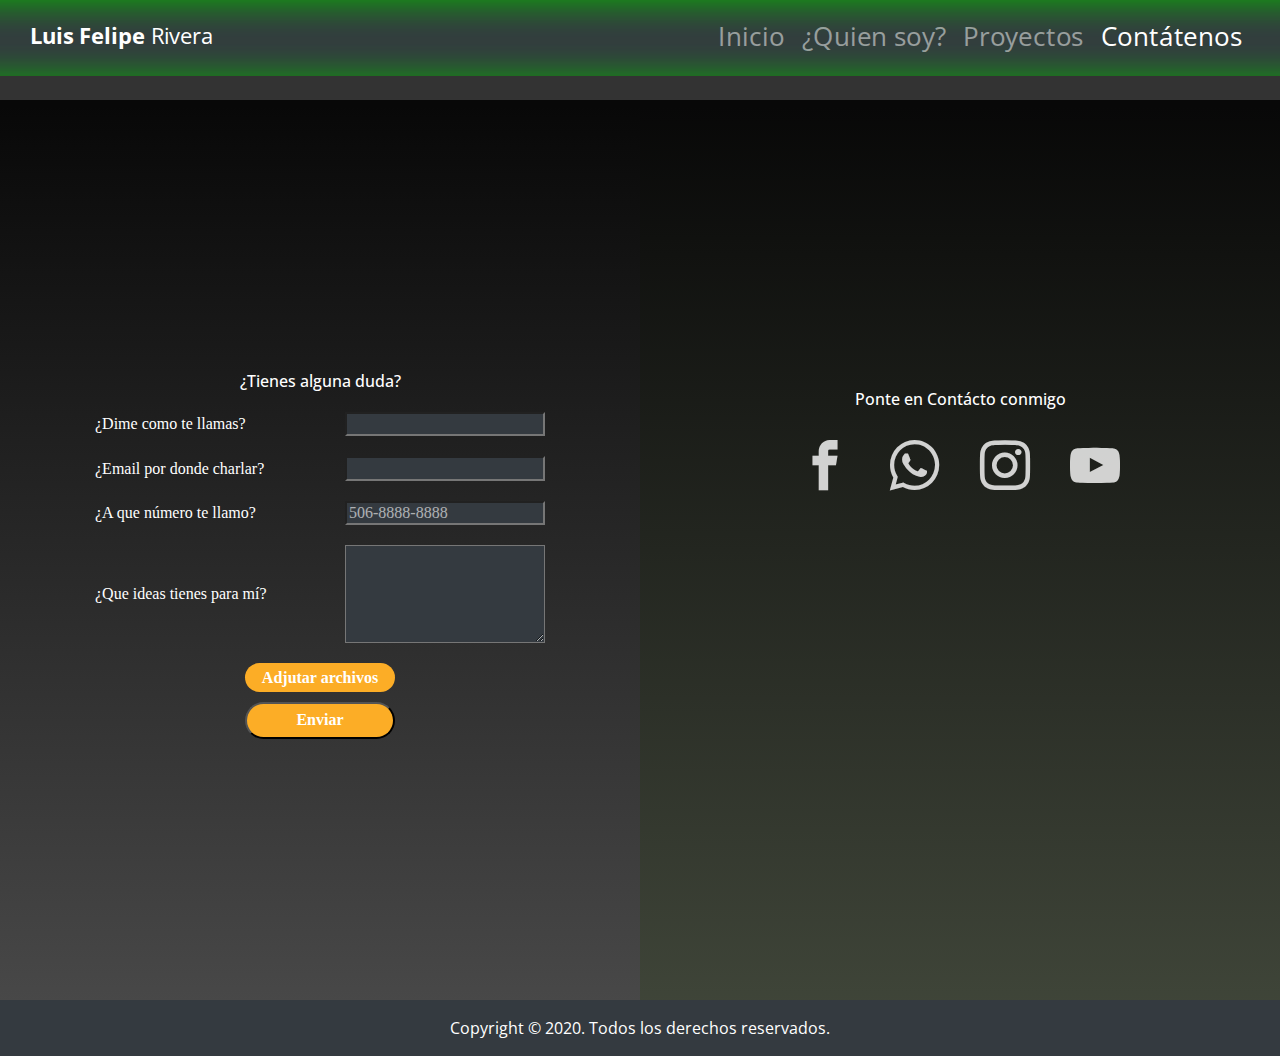
==== commit de1331f8: "animacion a cada link del menu" ====
--- a/Proyecto web/html/contactenos.html
+++ b/Proyecto web/html/contactenos.html
@@ -8,16 +8,17 @@
   <link rel="shortcut icon" type="image/x-icon" href="../images/favicon.ico">
   <!-- FUENTES DE GOOGLE FONT -->
   <link href="https://fonts.googleapis.com/css?family=Open+Sans:400,400i,700,700i" rel="stylesheet">
+  <link href="https://fonts.googleapis.com/css?family=Source+Sans+Pro:400,700" rel="stylesheet">
+
   <!-- ARCHIVOS CSS BOOTSTRAP 4 -->
   <link type="text/css" rel="stylesheet" href="../css/bootstrap.css">
 
   <!-- ARCHIVOS CSS PERSONALIZADOS -->
   <link type="text/css" rel="stylesheet" href="../css/estilos.css">
   <link type="text/css" rel="stylesheet" href="../css/animate.css">
+  <link type="text/css" rel="stylesheet" href="../css/project.css">
 
   <!-- revisar -->
-  <link href="https://fonts.googleapis.com/css?family=Source+Sans+Pro:400,700" rel="stylesheet">
-  <link href="https://fonts.googleapis.com/css?family=Open+Sans:400,400i,700,700i" rel="stylesheet">
  
 
 
@@ -51,10 +52,10 @@
 
       <div class="collapse navbar-collapse" id="menu-principal">
         <ul class="navbar-nav ml-auto">
-          <li class="nav-item"><a href="../index.html" class="nav-link active">Inicio</a></li>
+          <li class="nav-item"><a href="../index.html" class="nav-link">Inicio</a></li>
           <li class="nav-item"><a href="quiensoy.html" class="nav-link">¿Quien soy?</a></li>
           <li class="nav-item"><a href="proyectos.html" class="nav-link">Proyectos</a></li>
-          <li class="nav-item"><a href="contactenos.html" class="nav-link">Contátenos</a></li>
+          <li class="nav-item"><a href="contactenos.html" class="nav-link active animated tada">Contátenos</a></li>
         </ul>
       </div>
     </div>
--- a/Proyecto web/css/estilos.css
+++ b/Proyecto web/css/estilos.css
@@ -211,12 +211,25 @@
 
 }
 
+
+.boxProyect img {
+  transition: all 0.3s linear;
+}
+
+.boxProyect img:hover {
+  box-shadow: 0px 0px 10px #06b800;
+  transform: scale(1.1);
+  
+  
+}
+
 /*Fin proyectos */
 
 
 /* Menu */
 #menu {
   transition: all 0.39s linear !important;
+  box-shadow: 0px 0px 20px #06b800;
 }
 
 #menu:hover {
--- a/Proyecto web/css/project.css
+++ b/Proyecto web/css/project.css
@@ -0,0 +1,183 @@
+@import url('https://fonts.googleapis.com/css?family=Pacifico');
+@import url('https://fonts.googleapis.com/css?family=Londrina+Outline');
+
+
+.proj-1-section {
+  max-width: 960px;
+  margin: 0 auto;
+  padding: 0px 2%;
+}
+
+.proj-1-grid {
+  margin: 10px 0 0 0;
+  padding: 0;
+  list-style: none;
+  display: block;
+  text-align: center;
+  width: 100%;
+}
+
+.proj-1-grid:after {
+  clear: both;
+}
+
+.proj-1-grid:after,
+.proj-1-box:before {
+  content: '';
+  display: table;
+}
+
+.proj-1-section li {
+  margin: 20px 60px 30px 40px;
+}
+.proj-1-grid li {
+  width: 328px;
+  height: 328px;
+  display: inline-block;
+}
+
+.proj-1-box {
+  width: 100%;
+  height: 100%;
+  position: relative;
+  cursor: pointer;
+  border-radius: 10px;
+  -webkit-transition: 0.3s ease-in-out,
+    -webkit-transform 0.3s ease-in-out;
+  -moz-transition: 0.3s ease-in-out,
+    -moz-transform 0.3s ease-in-out;
+  transition: all 0.3s ease-in-out,
+    transform 0.3s ease-in-out;
+}
+
+.proj-1-box:hover {
+  transform: scale(1.05);
+}
+
+.proj-1-img-1 {
+  background:
+    linear-gradient(rgba(0, 0, 0, 0.50),
+      rgba(0, 0, 0, 0.10)),
+    /* bottom, image */
+    url(../images/paint.jpg);
+
+  /* box-shadow: inset 3px 4px 37px #06b800; */
+  /* box-shadow: 10px 10px 10px green; */
+}
+
+.proj-1-img-1:hover {
+}
+
+.proj-1-img-2 {
+  background:
+  linear-gradient(rgba(0, 0, 0, 0.50),
+  rgba(0, 0, 0, 0.10)),
+  /* bottom, image */
+  url(../images/soap.jpg);
+}
+
+.proj-1-box{
+  box-shadow: 3px 4px 37px #06b800;
+  
+}
+.proj-1-box:hover{
+  box-shadow: 3px 4px 37px #06b800;
+  box-shadow: 10px 10px 10px green;
+
+}
+
+.proj-1-img-3 {
+  background:
+    linear-gradient(rgba(0, 0, 0, 0.50),
+      rgba(0, 0, 0, 0.10)),
+    /* bottom, image */
+    url(../images/flower.jpg);
+}
+
+.proj-1-img-4 {
+  background:
+    linear-gradient(rgba(0, 0, 0, 0.50),
+      rgba(0, 0, 0, 0.10)),
+    /* bottom, image */
+    url(../images/feather.jpg);
+}
+
+.proj-1-info {
+  position: absolute;
+  width: inherit;
+  height: inherit;
+}
+
+.proj-1-info h3 {
+  font-family: 'Pacifico', cursive;
+  font-weight: 400;
+  color: #fff;
+  font-size: 42px;
+  margin: 0 30px;
+  padding: 100px 0 0 0;
+  line-height: 1.5;
+}
+
+.proj-1-info p {
+  font-family: 'Source Sans Pro', sans-serif;
+  color: #fff;
+  padding: 4px 5px;
+  margin: 0 30px;
+  font-size: 14px;
+  line-height: 2;
+}
+
+/* Neon lights */
+body {
+  /* background: #000; */
+  font-size: 16px;
+}
+
+.neon {
+  font-family: 'Londrina Outline', cursive;
+  text-align: center;
+  text-transform: uppercase;
+  font-size: 4em;
+  color: #fff;
+  letter-spacing: 0.15em;
+  margin-left: 80px;
+}
+
+.pink {
+  text-shadow:
+    0 0 5px #ff7bac,
+    0 0 10px #ff7bac,
+    0 0 20px #ff7bac,
+    0 0 40px #ff7bac,
+    0 0 80px #ff7bac,
+    0 0 90px #ff7bac,
+    0 0 100px #ff7bac,
+    0 0 150px #ff7bac;
+}
+
+.blue {
+  text-shadow:
+    0 0 5px #7bacff,
+    0 0 10px #7bacff,
+    0 0 20px #7bacff,
+    0 0 40px #7bacff,
+    0 0 80px #7bacff,
+    0 0 90px #7bacff,
+    0 0 100px #7bacff,
+    0 0 150px #7bacff;
+}
+
+.green {
+  text-shadow:
+    0 0 5px #7bffce,
+    0 0 10px #7bffce,
+    0 0 20px #7bffce,
+    0 0 40px #7bffce,
+    0 0 80px #7bffce,
+    0 0 90px #7bffce,
+    0 0 100px #7bffce,
+    0 0 150px #7bffce;
+}
+
+
+/* Neon lights */--- a/Proyecto web/css/contactanos.css
+++ b/Proyecto web/css/contactanos.css
@@ -38,7 +38,7 @@
 
 .xop-left {
     background: linear-gradient(rgba(0,0,0,0.85), rgba(255,255,255,0.10)),
-        url(../images/city.jpg);
+        url(../images/city.png);
     background-size: cover;
     background-position: center;
     flex: 1;
@@ -48,7 +48,7 @@
 
 .xop-right {
     background: linear-gradient(rgba(0,0,0,0.85), rgba(164,222,102, 0.10)),
-        url(../images/country.jpg);
+        url(../images/country.png);
         background-size: cover;
         background-position: center;
     flex: 1;
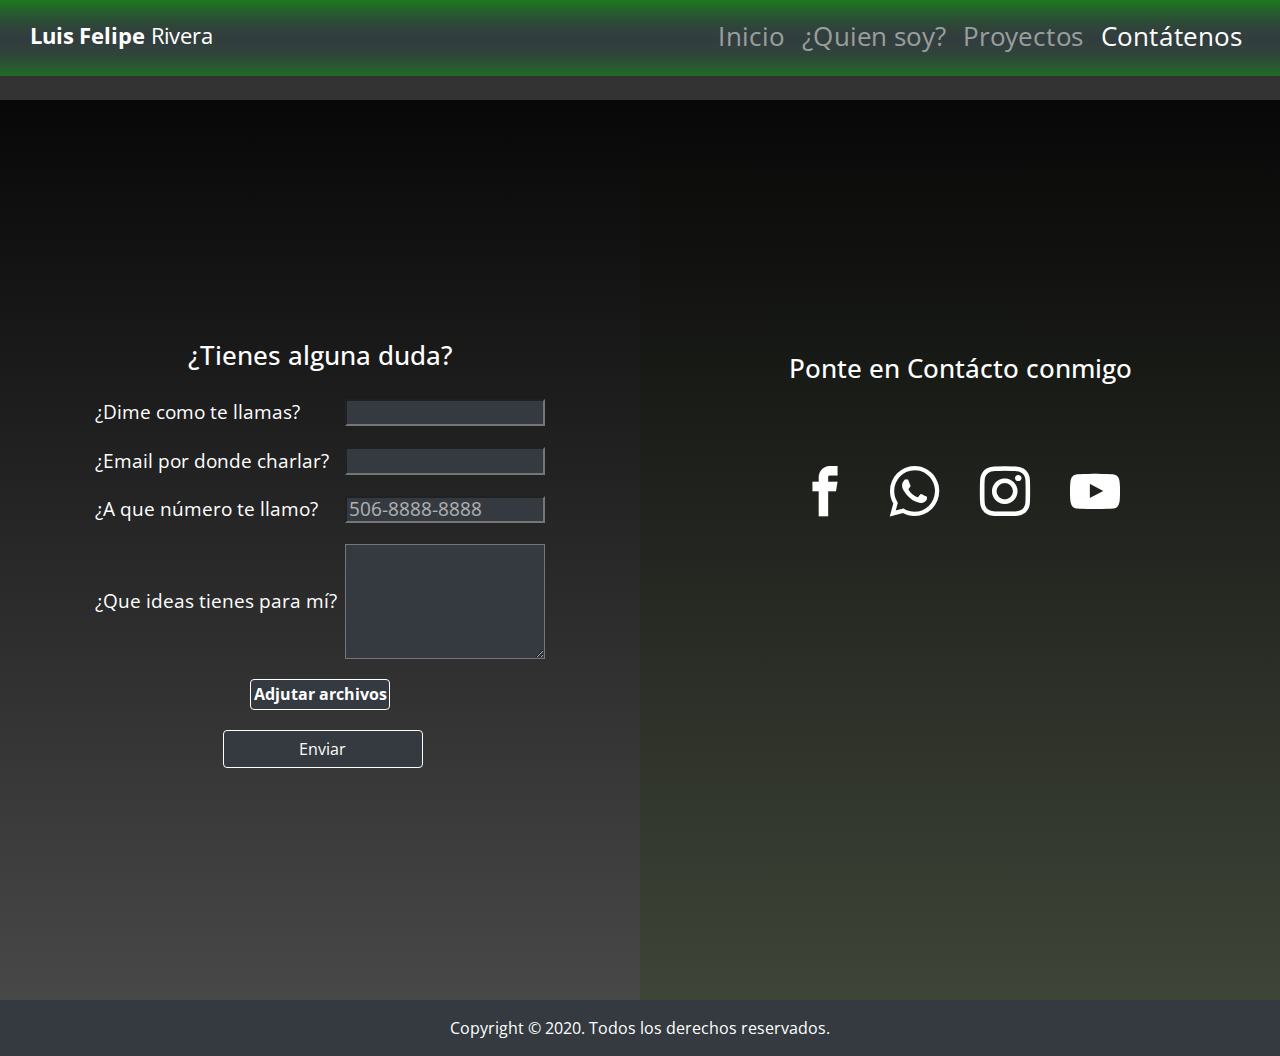
==== commit dc21c1b8: "animaciones y estilo para contatenos page hover y h1" ====
--- a/Proyecto web/html/contactenos.html
+++ b/Proyecto web/html/contactenos.html
@@ -67,7 +67,7 @@
   <section class="xop-container">
     <div class="xop-left">
       <article>
-        <h1>¿Tienes alguna duda?</h1>
+        <h1 class="animated flash">¿Tienes alguna duda?</h1>
 
         <form action="" id="formContacto">
           <div>
@@ -94,41 +94,43 @@
 
           </div>
 
-          <div>
-            <input class="inputfile xop-button" type="file" id="file">
-            <label for="file">Adjutar archivos</label>
+          <div id="contactButton">
+            <div> 
+              <input class="inputfile" type="file" id="file">
+              <label for="file" class="btn-contacto">Adjutar archivos</label>
+            </div>
+  
+            <input class="btn-contacto" type="submit" name="btnFormContacto" id="btnFormContacto" value="Enviar">
+            
           </div>
-
-          <input class="xop-button" type="submit" name="btnFormContacto" id="btnFormContacto" value="Enviar">
         </form>
 
       </article>
     </div>
     <div class="xop-right">
       <article>
-        <h1>Ponte en Contácto conmigo</h1>
+        <h2 class="animated flash">Ponte en Contácto conmigo</h2>
 
-        <div id="socialIconGroup">
+        <div id="socialIconGroup" class="animated slower">
           <div>
             <!-- <a href="##"> -->
-            <i class="icon-facebook"></i>
+            <i class="icon-facebook animated"></i>
             <!-- </a> -->
 
           </div>
           <div>
-            <i class="icon-whatsapp"></i>
+            <i class="icon-whatsapp animated"></i>
 
           </div>
           <div>
-            <i class="icon-instagram"></i>
+            <i class="icon-instagram animated"></i>
 
           </div>
           <div>
-            <i class="icon-youtube"></i>
+            <i class="icon-youtube animated"></i>
 
           </div>
         </div>
-        <!-- <a class="xop-button">Explore</a> -->
       </article>
 
       <article id="ubicacion">
--- a/Proyecto web/css/estilos.css
+++ b/Proyecto web/css/estilos.css
@@ -278,7 +278,7 @@
   box-shadow: 0 0 0 0.2rem rgba(#44484a, .5) !important;
 }
 
-a.btn-main {
+/* a.btn-main, input[type="submit"].btn-main, input[type="file"].btn-main, label[for="file"].btn-main{
   color: white !important;
   display: inline-block;
   font-weight: 400;
@@ -295,17 +295,47 @@
   line-height: 1.5;
   border-radius: .25rem;
   transition: color .35s ease-in-out, background-color .15s ease-in-out, border-color .15s ease-in-out, box-shadow .15s ease-in-out
-}
-
-a.btn-main:hover {
+} */
+.btn-main{
+  color: white !important;
+  display: inline-block;
+  font-weight: 400;
+  text-align: center;
+  white-space: nowrap;
+  vertical-align: middle;
+  -webkit-user-select: none;
+  -moz-user-select: none;
+  -ms-user-select: none;
+  user-select: none;
+  border: 1px solid transparent;
+  padding: .375rem .75rem;
+  font-size: 1rem;
+  line-height: 1.5;
+  border-radius: .25rem;
+  transition: color .35s ease-in-out, background-color .15s ease-in-out, border-color .15s ease-in-out, box-shadow .15s ease-in-out
+}
+
+/* input[type="submit"].btn-main{
+  border: 1px solid white;
+
+} */
+
+.btn-main:hover{
   transform: scale(1.1);
   transition: all 0.3s linear;
   text-decoration: none;
   box-shadow: inset 0px 0px 10px #06b800;
-
-
-}
+  
+}
+
+/* a.btn-main:hover, input[type="submit"].btn-main:hover{
+  transform: scale(1.1);
+  transition: all 0.3s linear;
+  text-decoration: none;
+  box-shadow: inset 0px 0px 10px #06b800;
+  
+} */
 
 /* Fin botones */
 
-/* estilos color */+/* estilos color */
--- a/Proyecto web/css/contactanos.css
+++ b/Proyecto web/css/contactanos.css
@@ -67,34 +67,15 @@
 
 .xop-left h1 { 
     font-family:'open sans', 'sans-serif', cursive;
-    font-size: 16px;
-}
-
-.xop-right h1 {
+    font-size: 26px;
+}
+
+.xop-right h2 {
     font-family: 'open sans', 'sans-serif', cursive;
-    font-size: 16px;
-}
-
-.xop-button {
-    border-radius: 30px;
-    color: #fff;
-    background-color: #fcad26;
-    padding: 1.5%;
-    margin: 0 2%;
-    text-align: center;
-    text-decoration: none;
-    font-weight: bold;
-    display: inline-block;
-    font-size: 16px;
-    cursor: pointer;
-    transition: all 0.3s;
-    width: 150px;
-}
-
-.xop-button:hover {
-    background: #fcc567;
-    color: #fff;
-}
+    font-size: 26px;
+    margin-bottom: 61px;
+}
+
 
 
 /* CODIGO PROPIO */
@@ -102,13 +83,13 @@
 
 #formContacto label, input, textarea{
     margin: 10px;
-    font-family: 'Open-sans';
+    font-family:'open sans', 'sans-serif', cursive;
 }
 
 input, textarea, label{
     width: 350px;
     text-align: left;
-    font-size: 16px;
+    font-size: 19px;
 }
 
 input, textarea{
@@ -135,11 +116,7 @@
 #socialIconGroup  i{
     font-size: 50px;
     margin: 20px;
-    color: rgba(255,255,255, 0.8);
-    
-    
     transition: all 0.3s linear;
-    
     
 }
 
@@ -147,10 +124,7 @@
     transform: scale(1.3);
     color: rgba(255,255,255, 1);
     border-radius: 400px;
-    box-shadow: 0px 0px 30px dodgerblue;
-
-    
-
+    box-shadow: 0px 0px 10px 10px #06b800;
 }
 
 #ubicacion iframe{
@@ -165,11 +139,12 @@
 
 #ubicacion iframe:hover{
     transform: scale(1.2);
-    box-shadow: 0px 0px 40px dodgerblue;
+    box-shadow: 0px 0px 40px 10px #06b800;
    
     
 }
 
+/* oculta el boton para usar el label */
 input[type="file"]{
     width: 0.1px;
     height: 0.1px;
@@ -179,27 +154,53 @@
     z-index: -1;
 }
 
-.inputfile + label {
-
-    border-radius: 30px;
-    color: #fff;
-    background-color: #fcad26;
+/* label para el boton de input file */
+.inputfile + label{
+
     padding: 1.5%;
-    margin: 0 2%;
     text-align: center;
     text-decoration: none;
     font-weight: bold;
     display: inline-block;
     font-size: 16px;
     cursor: pointer;
-    width: 150px;
-
-    transition: all 1.3s;
+    width: 140px;
+    background-color: #343a40;
+    transition: all 0.8s;
+}
+
+div#contactButton{
+    display: flex;
+    justify-content: center;
+    flex-direction: column;
+    
+}
+
+
+#btnFormContacto{
+    margin-left: 15px;
+}
+
+.btn-contacto{
+    transition: all 0.8s;
+
+    border: 1px solid white;
+    color: white !important;
+    text-align: center;
+    user-select: none;
+    padding: .375rem .25rem;
+    font-size: 1rem;
+    line-height: 1.5;
+    border-radius: .25rem;
+
+    
+    
 }
 
 .inputfile:focus + label,
-.inputfile + label:hover {
-    background-color: #fdcf8a;
+.inputfile + label:hover, .btn-contacto:hover {                     
+    transition: all 0.8s;
+    box-shadow: 0px 0px 10px 10px #06b800; 
 
 
 }
@@ -210,10 +211,10 @@
 }
 
 input:focus, textarea:focus{
-    /* background-color: rgb(151, 203, 255); */
+    transition: all 0.8s;
     background-color: #343a40;
     color: white;
-    box-shadow: 0px 0px 40px dodgerblue;
+    box-shadow: 0px 0px 10px 10px #06b800 ;
     /* opacity: 0.4; */
 }
 
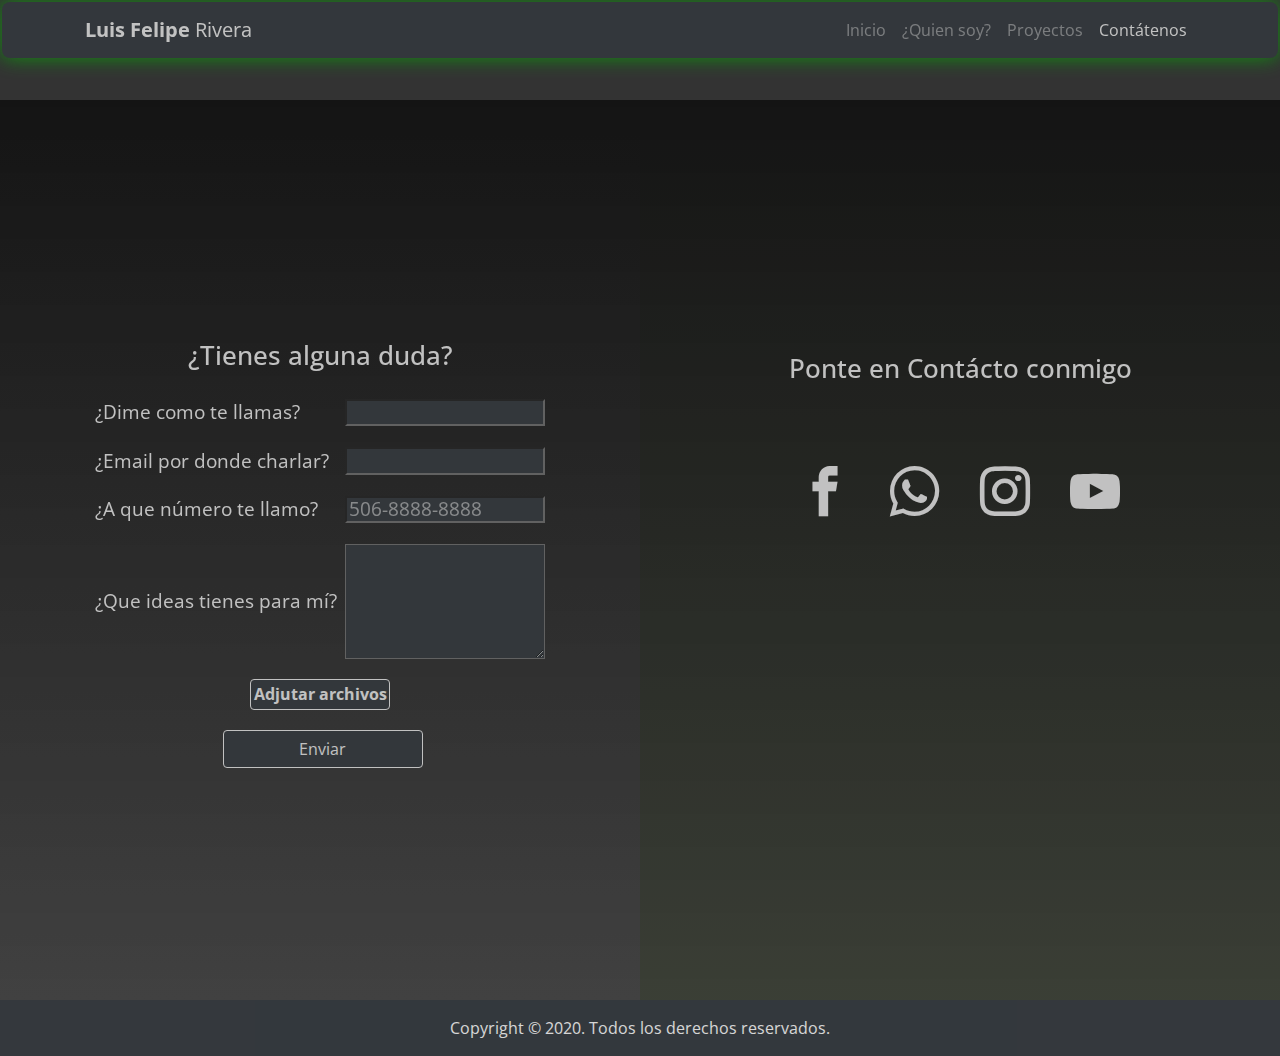
==== commit 6ac02655: "creacion de opacidades para menu footer y diversas cajas en el cuerpo del sitio y agregado de animac" ====
--- a/Proyecto web/html/contactenos.html
+++ b/Proyecto web/html/contactenos.html
@@ -39,7 +39,7 @@
 <body>
 
   <!-- SECCION NAVEGACIÓN-->
-  <nav  id="menu" class="navbar navbar-dark bg-dark navbar-expand-md fixed-top">
+  <nav  id="menu" class="navbar navbar-dark bg-dark navbar-expand-md fixed-top animated pulse slower">
     <div class="container">
       <a href="../index.html" class="navbar-brand">
         <strong>Luis Felipe </strong>Rivera
@@ -61,15 +61,14 @@
     </div>
   </nav>
 
-
 <div class="clearFix"></div>
 
-  <section class="xop-container">
+  <section class="xop-container opact-6">
     <div class="xop-left">
       <article>
-        <h1 class="animated flash">¿Tienes alguna duda?</h1>
+        <h1 class="animated flash slower">¿Tienes alguna duda?</h1>
 
-        <form action="" id="formContacto">
+        <form action="" id="formContacto" class="animated fadeIn slower">
           <div>
             <label for="">¿Dime como te llamas?</label>
             <input type="text" name="" id="">
@@ -109,7 +108,7 @@
     </div>
     <div class="xop-right">
       <article>
-        <h2 class="animated flash">Ponte en Contácto conmigo</h2>
+        <h2 class="animated flash slower">Ponte en Contácto conmigo</h2>
 
         <div id="socialIconGroup" class="animated slower">
           <div>
@@ -136,7 +135,8 @@
       <article id="ubicacion">
         <iframe
           src="https://www.google.com/maps/embed?pb=!1m18!1m12!1m3!1d7860.615528368769!2d-83.99261812558733!3d9.908305090490378!2m3!1f0!2f0!3f0!3m2!1i1024!2i768!4f13.1!3m3!1m2!1s0x8fa0e110d8b75f23%3A0x2ad7053664ac63e!2sCartago%20Province%2C%20Tres%20Rios!5e0!3m2!1sen!2scr!4v1586363969389!5m2!1sen!2scr"
-          frameborder="0" style="border:0;" allowfullscreen="" aria-hidden="false" tabindex="0"></iframe>
+          frameborder="0" style="border:0;" allowfullscreen="" aria-hidden="false" tabindex="0">
+        </iframe>
       </article>
     </div>
   </section>
--- a/Proyecto web/css/estilos.css
+++ b/Proyecto web/css/estilos.css
@@ -61,6 +61,45 @@
 
 /* **************************CODIGO PROPIO******************************* */
 
+
+body{
+  /* background-color:black; */
+  background-image: url(../images/uni-4.jpg);
+  background-repeat: no-repeat;
+  /* opacity: 0.7; */
+  background-size: cover;
+  background-attachment: scroll;
+}
+
+nav#menu{
+  opacity: 0.7;
+}
+
+footer{
+  opacity: 0.8;
+}
+
+
+
+
+
+.opact-1{
+  opacity: 1 !important;
+}
+.opact-6{
+  opacity: 0.7 !important;
+}
+.opact-7{
+  opacity: 0.7 !important;
+}
+
+.opact-8{
+  opacity: 0.8 !important;
+}
+.opact-9{
+  opacity: 0.9 !important;
+}
+
 .clearFix {
   float: none;
   clear: both;
@@ -99,7 +138,7 @@
   /* animation-play-state: paused; */
   cursor: pointer;
   box-shadow: 0px 0px 0px #06b800;
-  ;
+  
 
 }
 
@@ -112,12 +151,14 @@
 
   box-shadow: 0px 0px 20px 8px gray;
   transition: all 300ms;
+  
 }
 
 .content-carrousel figure:hover {
   box-shadow: 0px 0px 0px #06b800;
   ;
   transition: all 1000ms;
+  
 }
 
 
@@ -189,6 +230,7 @@
   margin-top: -25px;
 }
 
+
 /* Fin codigo */
 
 /* posicion de imagen de la seccion de quien soy */
@@ -204,10 +246,13 @@
 /* ancho para cada proyecto y opacidad 0 para que js lo cambie a 1 cuando se muestre la animacion */
 .boxProyect {
 
-  width: 20%;
-  margin: 15px auto;
+  width: 185px;
+  margin: 10px auto;
 
   opacity: 0;
+  display: flex;
+  justify-content: center;
+  flex-wrap: wrap;
 
 }
 
@@ -230,20 +275,16 @@
 #menu {
   transition: all 0.39s linear !important;
   box-shadow: 0px 0px 20px #06b800;
+  border-radius: 8px;
+  width: 99.7%;
+  margin: 2px auto;
+
 }
 
 #menu:hover {
-  /* transform: scale(1.5) !important; */
-
-  transform: scale(1.1) !important;
-  font-size: 24px;
-  padding-top: 10px;
-  padding-bottom: 10px;
-  /* margin: 0px auto; */
-
-
-  -moz-box-shadow: inset 3px 4px 37px #06b800;
-  -webkit-box-shadow: inset 3px 4px 37px #06b800;
+  padding-top: 15px;
+  padding-bottom: 15px;
+
   box-shadow: inset 3px 4px 37px #06b800;
 
 }
@@ -252,6 +293,11 @@
 
 
 /* estilos color */
+
+.title-color-w{
+  color: white;
+}
+
 .bg-main {
   /* background-color: dodgerblue; */
   background-color: rgb(78, 78, 78);
@@ -264,11 +310,6 @@
   border-color: darken(#44484a, 20%) !important;
 }
 
-.btn-main:hover,
-.btn-main:focus {
-  background-color: darken(#949494, 10%) !important;
-}
-
 .btn-main:active {
   background-color: darken(#44484a, 20%) !important;
   border-color: darken(#44484a, 30%) !important;
@@ -278,24 +319,6 @@
   box-shadow: 0 0 0 0.2rem rgba(#44484a, .5) !important;
 }
 
-/* a.btn-main, input[type="submit"].btn-main, input[type="file"].btn-main, label[for="file"].btn-main{
-  color: white !important;
-  display: inline-block;
-  font-weight: 400;
-  text-align: center;
-  white-space: nowrap;
-  vertical-align: middle;
-  -webkit-user-select: none;
-  -moz-user-select: none;
-  -ms-user-select: none;
-  user-select: none;
-  border: 1px solid transparent;
-  padding: .375rem .75rem;
-  font-size: 1rem;
-  line-height: 1.5;
-  border-radius: .25rem;
-  transition: color .35s ease-in-out, background-color .15s ease-in-out, border-color .15s ease-in-out, box-shadow .15s ease-in-out
-} */
 .btn-main{
   color: white !important;
   display: inline-block;
@@ -303,38 +326,25 @@
   text-align: center;
   white-space: nowrap;
   vertical-align: middle;
-  -webkit-user-select: none;
-  -moz-user-select: none;
-  -ms-user-select: none;
   user-select: none;
   border: 1px solid transparent;
   padding: .375rem .75rem;
   font-size: 1rem;
-  line-height: 1.5;
+  line-height: 1.7;
   border-radius: .25rem;
   transition: color .35s ease-in-out, background-color .15s ease-in-out, border-color .15s ease-in-out, box-shadow .15s ease-in-out
 }
 
-/* input[type="submit"].btn-main{
-  border: 1px solid white;
-
-} */
+
 
 .btn-main:hover{
   transform: scale(1.1);
-  transition: all 0.3s linear;
+  transition: all 0.4s linear;
   text-decoration: none;
-  box-shadow: inset 0px 0px 10px #06b800;
-  
-}
-
-/* a.btn-main:hover, input[type="submit"].btn-main:hover{
-  transform: scale(1.1);
-  transition: all 0.3s linear;
-  text-decoration: none;
-  box-shadow: inset 0px 0px 10px #06b800;
-  
-} */
+  box-shadow: 0px 0px 10px 4px #06b800;
+  
+}
+
 
 /* Fin botones */
 
--- a/Proyecto web/css/project.css
+++ b/Proyecto web/css/project.css
@@ -1,6 +1,13 @@
 @import url('https://fonts.googleapis.com/css?family=Pacifico');
 @import url('https://fonts.googleapis.com/css?family=Londrina+Outline');
 
+*{
+  font-family: 'open sans';
+}
+body {
+  /* background: #000; */
+  font-size: 16px;
+}
 
 .proj-1-section {
   max-width: 960px;
@@ -128,10 +135,6 @@
 }
 
 /* Neon lights */
-body {
-  /* background: #000; */
-  font-size: 16px;
-}
 
 .neon {
   font-family: 'Londrina Outline', cursive;
@@ -179,5 +182,17 @@
     0 0 150px #7bffce;
 }
 
+.yellow {
+  text-shadow:
+    0 0 5px #f6ff7b,
+    0 0 10px #f6ff7b,
+    0 0 20px #f6ff7b,
+    0 0 40px #f6ff7b,
+    0 0 80px #f6ff7b,
+    0 0 90px #f6ff7b,
+    0 0 100px #f6ff7b,
+    0 0 150px #f6ff7b;
+}
+
 
 /* Neon lights */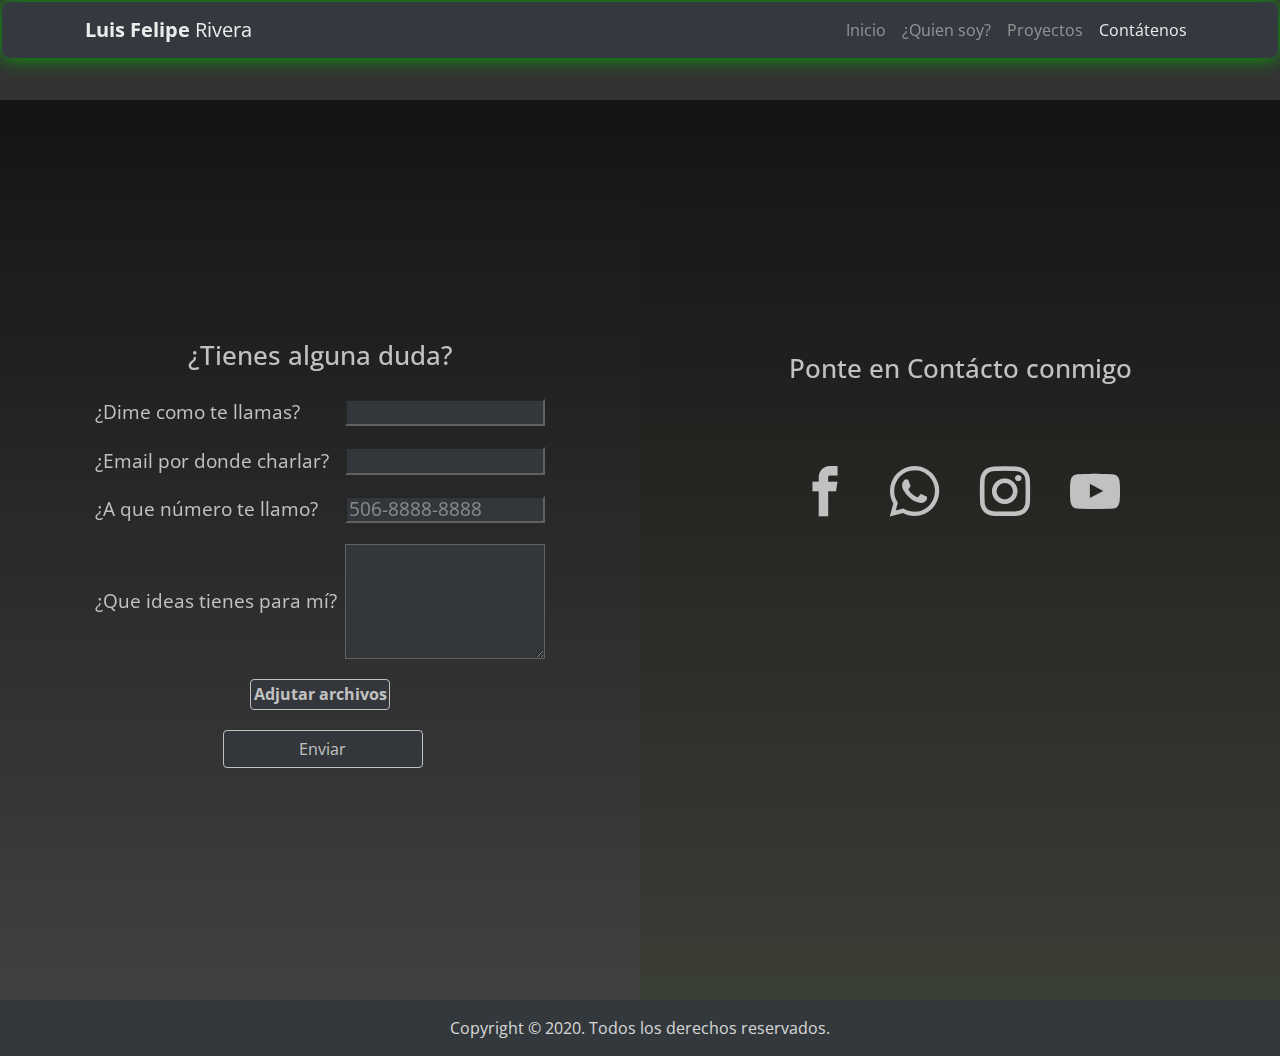
==== commit b06d4d8e: "eliminacion de imagenes, agregado de animaciones a las imagenes del banner de cada proyecto" ====
--- a/Proyecto web/html/contactenos.html
+++ b/Proyecto web/html/contactenos.html
@@ -63,7 +63,7 @@
 
 <div class="clearFix"></div>
 
-  <section class="xop-container opact-6">
+  <section class="xop-container opact-7">
     <div class="xop-left">
       <article>
         <h1 class="animated flash slower">¿Tienes alguna duda?</h1>
--- a/Proyecto web/css/estilos.css
+++ b/Proyecto web/css/estilos.css
@@ -41,6 +41,12 @@
 body {
   color: #44484a;
   font-family: 'Open Sans', sans-serif;
+
+  /* --- */
+  background-image: url(../images/uni-4.jpg);
+  background-repeat: no-repeat;
+  background-size: cover;
+  background-attachment: scroll;
 }
 
 .card:hover {
@@ -62,17 +68,9 @@
 /* **************************CODIGO PROPIO******************************* */
 
 
-body{
-  /* background-color:black; */
-  background-image: url(../images/uni-4.jpg);
-  background-repeat: no-repeat;
-  /* opacity: 0.7; */
-  background-size: cover;
-  background-attachment: scroll;
-}
 
 nav#menu{
-  opacity: 0.7;
+  opacity: 0.9 !important;
 }
 
 footer{
@@ -81,13 +79,11 @@
 
 
 
-
-
 .opact-1{
   opacity: 1 !important;
 }
 .opact-6{
-  opacity: 0.7 !important;
+  opacity: 0.6 !important;
 }
 .opact-7{
   opacity: 0.7 !important;
--- a/Proyecto web/css/project.css
+++ b/Proyecto web/css/project.css
@@ -63,50 +63,63 @@
 
 .proj-1-img-1 {
   background:
+    /* linear-gradient(rgba(0, 0, 0, 0.50), rgba(0, 0, 0, 0.10)), */
+    /* bottom, image */
+    url(../images/pc/5.jpg);
+    -webkit-background-size: cover;
+    -webkit-background-position: center;
+    -webkit-background-attachment: fixed;
+    -webkit-background-repeat: no-repeat;
+
+  /* box-shadow: inset 3px 4px 37px #06b800; */
+  /* box-shadow: 10px 10px 10px green; */
+}
+
+.proj-1-img-2 {
+  background:
+  linear-gradient(rgba(0, 0, 0, 0.50),
+  rgba(0, 0, 0, 0.10)),
+  /* bottom, image */
+  url(../images/pc/6.jpg);
+  
+  -webkit-background-size: cover;
+  -webkit-background-position: center;
+  -webkit-background-attachment: fixed;
+
+}
+
+.proj-1-box{
+  box-shadow: 3px 4px 37px #06b800;
+  
+}
+.proj-1-box:hover{
+  box-shadow: 3px 4px 37px #06b800;
+  box-shadow: 10px 10px 10px green;
+
+}
+
+.proj-1-img-3 {
+  background:
     linear-gradient(rgba(0, 0, 0, 0.50),
       rgba(0, 0, 0, 0.10)),
     /* bottom, image */
-    url(../images/paint.jpg);
-
-  /* box-shadow: inset 3px 4px 37px #06b800; */
-  /* box-shadow: 10px 10px 10px green; */
-}
-
-.proj-1-img-1:hover {
-}
-
-.proj-1-img-2 {
-  background:
-  linear-gradient(rgba(0, 0, 0, 0.50),
-  rgba(0, 0, 0, 0.10)),
-  /* bottom, image */
-  url(../images/soap.jpg);
-}
-
-.proj-1-box{
-  box-shadow: 3px 4px 37px #06b800;
-  
-}
-.proj-1-box:hover{
-  box-shadow: 3px 4px 37px #06b800;
-  box-shadow: 10px 10px 10px green;
-
-}
-
-.proj-1-img-3 {
+    url(../images/pc/7.jpg);
+
+    -webkit-background-size: cover;
+    -webkit-background-position: center;
+    -webkit-background-attachment: fixed;
+}
+
+.proj-1-img-4 {
   background:
     linear-gradient(rgba(0, 0, 0, 0.50),
       rgba(0, 0, 0, 0.10)),
     /* bottom, image */
-    url(../images/flower.jpg);
-}
-
-.proj-1-img-4 {
-  background:
-    linear-gradient(rgba(0, 0, 0, 0.50),
-      rgba(0, 0, 0, 0.10)),
-    /* bottom, image */
-    url(../images/feather.jpg);
+    url(../images/pc/8.jpg);
+
+    -webkit-background-size: cover;
+    -webkit-background-position: center;
+    -webkit-background-attachment: fixed;
 }
 
 .proj-1-info {
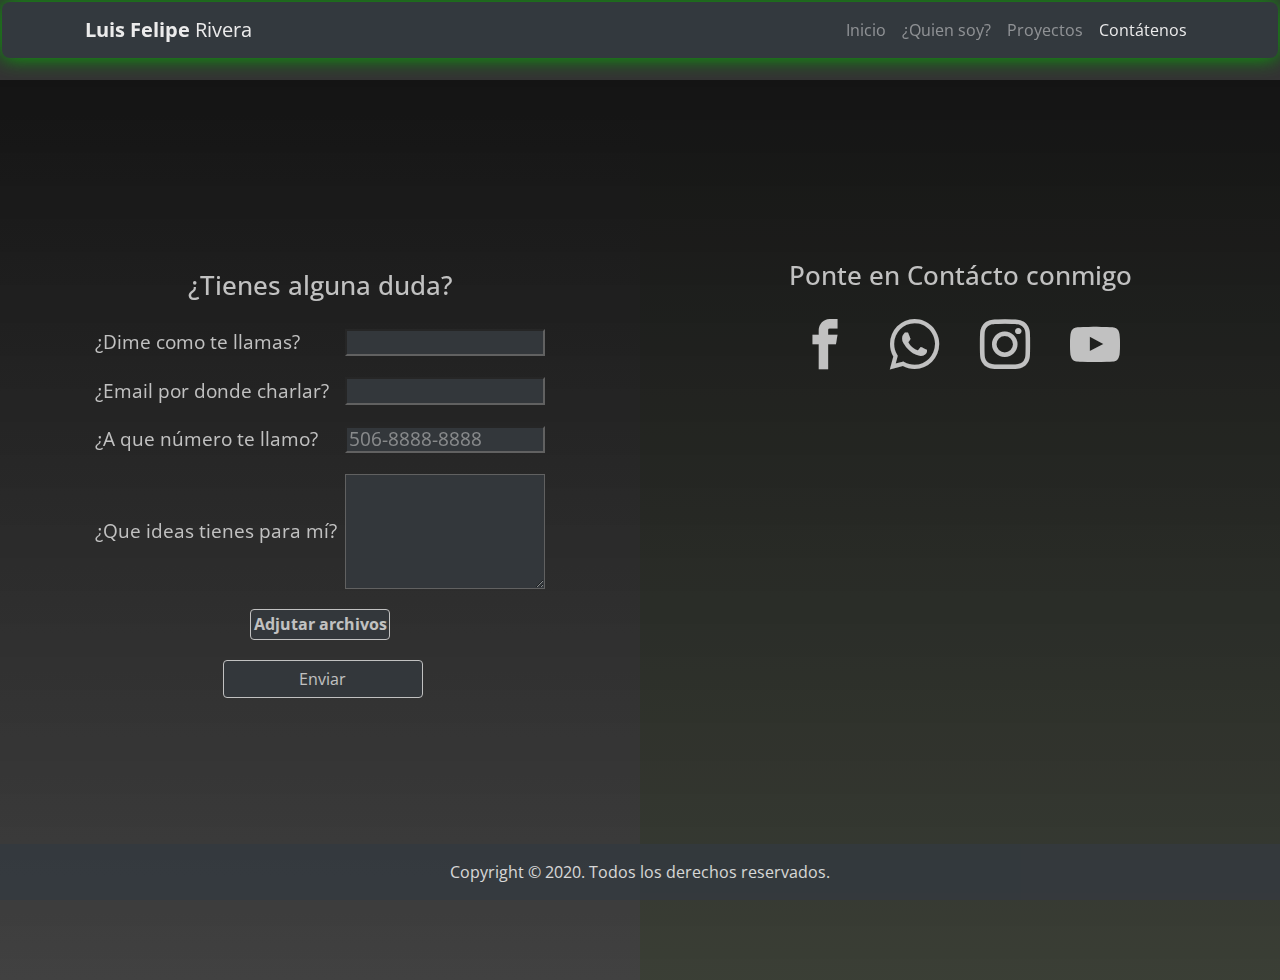
==== commit f82d07cf: "responsive Design a contactenos" ====
--- a/Proyecto web/html/contactenos.html
+++ b/Proyecto web/html/contactenos.html
@@ -70,8 +70,8 @@
 
         <form action="" id="formContacto" class="animated fadeIn slower">
           <div>
-            <label for="">¿Dime como te llamas?</label>
-            <input type="text" name="" id="">
+            <label for="name">¿Dime como te llamas?</label>
+            <input type="text" name="name" id="name">
 
           </div>
 
@@ -81,15 +81,15 @@
           </div>
 
           <div>
-            <label for="tel">¿A que número te llamo?</label>
+            <label for="phone">¿A que número te llamo?</label>
             <input type="tel" id="phone" name="phone" placeholder="506-8888-8888" pattern="[0-9]{3}-[0-9]{4}-[0-9]{4}"
               required>
 
           </div>
 
           <div>
-            <label for="">¿Que ideas tienes para mí?</label>
-            <textarea name="" id="" cols="30" rows="5"></textarea>
+            <label for="ideas">¿Que ideas tienes para mí?</label>
+            <textarea name="ideas" id="ideas" cols="30" rows="5"></textarea>
 
           </div>
 
--- a/Proyecto web/css/contactanos.css
+++ b/Proyecto web/css/contactanos.css
@@ -10,9 +10,20 @@
 
 }
 
+footer{
+    position: fixed;
+    bottom: 0;
+    left: 0;
+    width: 100%;
+
+}
+
 .xop-container {
-    margin-top: 100px;
-    display: flex;
+    display: flex;
+    justify-content: center;
+    flex-wrap: wrap;
+    margin-top: 80px;
+    justify-content: center;
 }
 
 .xop-container article{
@@ -44,6 +55,7 @@
     flex: 1;
     padding: 1rem;
     transition: all .2s ease-in-out;
+
 }
 
 .xop-right {
@@ -54,6 +66,11 @@
     flex: 1;
     padding: 1rem;
     transition: all .2s ease-in-out;
+
+}
+
+.xop-container article{
+    margin-bottom: 100px;
 }
 
 /* codigo propio */
@@ -73,7 +90,7 @@
 .xop-right h2 {
     font-family: 'open sans', 'sans-serif', cursive;
     font-size: 26px;
-    margin-bottom: 61px;
+    /* margin-bottom: 100px; */
 }
 
 
@@ -217,5 +234,29 @@
     box-shadow: 0px 0px 10px 10px #06b800 ;
     /* opacity: 0.4; */
 }
-
-/* FIN FORM */+/* FIN FORM */
+
+
+@media (max-width: 475px) {
+    h1, h2{
+        font-size: 7vw !important;
+    }
+    
+    form div{
+        display: flex;
+        justify-content: center;
+        flex-wrap: wrap;
+        align-items: center;
+
+    }
+
+    label{
+        text-align: center;
+        font-size: 4vw !important;
+    }
+
+    input, textArea{
+        margin: 0px auto;
+    }
+
+  }
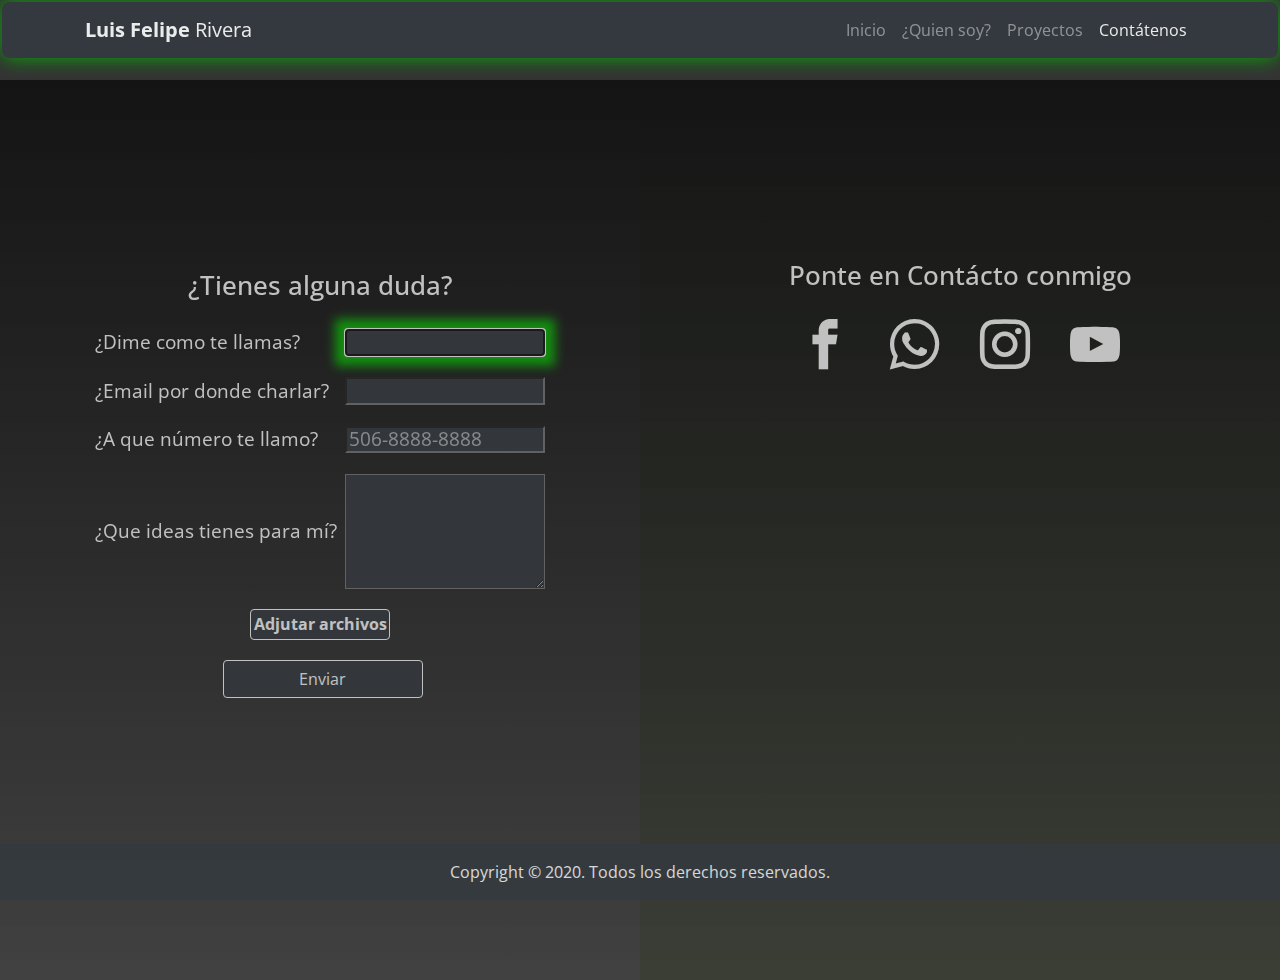
==== commit bb336993: "estableciendo lazy loading a las imagenes img" ====
--- a/Proyecto web/html/contactenos.html
+++ b/Proyecto web/html/contactenos.html
@@ -71,7 +71,7 @@
         <form action="" id="formContacto" class="animated fadeIn slower">
           <div>
             <label for="name">¿Dime como te llamas?</label>
-            <input type="text" name="name" id="name">
+            <input type="text" name="name" id="name" autofocus> 
 
           </div>
 
@@ -134,7 +134,7 @@
 
       <article id="ubicacion">
         <iframe
-          src="https://www.google.com/maps/embed?pb=!1m18!1m12!1m3!1d7860.615528368769!2d-83.99261812558733!3d9.908305090490378!2m3!1f0!2f0!3f0!3m2!1i1024!2i768!4f13.1!3m3!1m2!1s0x8fa0e110d8b75f23%3A0x2ad7053664ac63e!2sCartago%20Province%2C%20Tres%20Rios!5e0!3m2!1sen!2scr!4v1586363969389!5m2!1sen!2scr"
+        src="https://www.google.com/maps/embed?pb=!1m18!1m12!1m3!1d7860.615528368769!2d-83.99261812558733!3d9.908305090490378!2m3!1f0!2f0!3f0!3m2!1i1024!2i768!4f13.1!3m3!1m2!1s0x8fa0e110d8b75f23%3A0x2ad7053664ac63e!2sCartago%20Province%2C%20Tres%20Rios!5e0!3m2!1sen!2scr!4v1586363969389!5m2!1sen!2scr"
           frameborder="0" style="border:0;" allowfullscreen="" aria-hidden="false" tabindex="0">
         </iframe>
       </article>
--- a/Proyecto web/css/project.css
+++ b/Proyecto web/css/project.css
@@ -1,9 +1,10 @@
 @import url('https://fonts.googleapis.com/css?family=Pacifico');
 @import url('https://fonts.googleapis.com/css?family=Londrina+Outline');
 
-*{
+* {
   font-family: 'open sans';
 }
+
 body {
   /* background: #000; */
   font-size: 16px;
@@ -13,6 +14,11 @@
   max-width: 960px;
   margin: 0 auto;
   padding: 0px 2%;
+
+  display: flex;
+  justify-content: center;
+  flex-wrap: wrap;
+  align-items: center;
 }
 
 .proj-1-grid {
@@ -37,6 +43,7 @@
 .proj-1-section li {
   margin: 20px 60px 30px 40px;
 }
+
 .proj-1-grid li {
   width: 328px;
   height: 328px;
@@ -46,7 +53,6 @@
 .proj-1-box {
   width: 100%;
   height: 100%;
-  position: relative;
   cursor: pointer;
   border-radius: 10px;
   -webkit-transition: 0.3s ease-in-out,
@@ -66,10 +72,10 @@
     /* linear-gradient(rgba(0, 0, 0, 0.50), rgba(0, 0, 0, 0.10)), */
     /* bottom, image */
     url(../images/pc/5.jpg);
-    -webkit-background-size: cover;
-    -webkit-background-position: center;
-    -webkit-background-attachment: fixed;
-    -webkit-background-repeat: no-repeat;
+  -webkit-background-size: cover;
+  -webkit-background-position: center;
+  -webkit-background-attachment: fixed;
+  -webkit-background-repeat: no-repeat;
 
   /* box-shadow: inset 3px 4px 37px #06b800; */
   /* box-shadow: 10px 10px 10px green; */
@@ -77,22 +83,23 @@
 
 .proj-1-img-2 {
   background:
-  linear-gradient(rgba(0, 0, 0, 0.50),
-  rgba(0, 0, 0, 0.10)),
-  /* bottom, image */
-  url(../images/pc/6.jpg);
-  
-  -webkit-background-size: cover;
-  -webkit-background-position: center;
-  -webkit-background-attachment: fixed;
-
-}
-
-.proj-1-box{
+    linear-gradient(rgba(0, 0, 0, 0.50),
+      rgba(0, 0, 0, 0.10)),
+    /* bottom, image */
+    url(../images/pc/6.jpg);
+
+  -webkit-background-size: cover;
+  -webkit-background-position: center;
+  -webkit-background-attachment: fixed;
+
+}
+
+.proj-1-box {
   box-shadow: 3px 4px 37px #06b800;
-  
-}
-.proj-1-box:hover{
+
+}
+
+.proj-1-box:hover {
   box-shadow: 3px 4px 37px #06b800;
   box-shadow: 10px 10px 10px green;
 
@@ -105,9 +112,9 @@
     /* bottom, image */
     url(../images/pc/7.jpg);
 
-    -webkit-background-size: cover;
-    -webkit-background-position: center;
-    -webkit-background-attachment: fixed;
+  -webkit-background-size: cover;
+  -webkit-background-position: center;
+  -webkit-background-attachment: fixed;
 }
 
 .proj-1-img-4 {
@@ -117,9 +124,9 @@
     /* bottom, image */
     url(../images/pc/8.jpg);
 
-    -webkit-background-size: cover;
-    -webkit-background-position: center;
-    -webkit-background-attachment: fixed;
+  -webkit-background-size: cover;
+  -webkit-background-position: center;
+  -webkit-background-attachment: fixed;
 }
 
 .proj-1-info {
@@ -208,4 +215,68 @@
 }
 
 
-/* Neon lights */+/* Neon lights */
+
+/* Responsive Desing */
+
+
+/* Banner con imagenes y titulo */
+@media (max-width: 1199px) {
+
+  /* imagenes de banner */
+  .img-banner {
+    width: 15vw;
+    margin-top: 4vh;
+    /* margin: 0px auto 0px auto; */
+
+  }
+
+  .img-banner:first-child {
+    width: 15vw;
+    margin-top: 4vh;
+    /* margin: 1vw 1vw 0px 1vw; */
+  }
+
+  /* Fin imagenes de banner */
+
+  /* h1  */
+  .text-Line-title {
+    display: inline-block;
+    font-size: 5.4vw;
+    margin: 0px 0px 0px 20px;
+    font-weight: bold;
+  }
+
+  /* Fin Banner con imagenes y titulo */
+
+
+  /* centrado de cuadros */
+  .proj-1-section {
+    padding: 0px 0px 0px 5vh;
+  }
+  .proj-1-section li {
+    margin: 20px auto 30px auto;
+  }
+
+  /* centrado de cuadros */
+
+
+  .proj-1-box {
+    width: 90%;
+    height: 90%;
+    cursor: pointer;
+    border-radius: 10px;
+    -webkit-transition: 0.3s ease-in-out,
+      -webkit-transform 0.3s ease-in-out;
+    -moz-transition: 0.3s ease-in-out,
+      -moz-transform 0.3s ease-in-out;
+    transition: all 0.3s ease-in-out,
+      transform 0.3s ease-in-out;
+  }
+
+
+}
+
+
+
+/*Fin Responsive Desing */